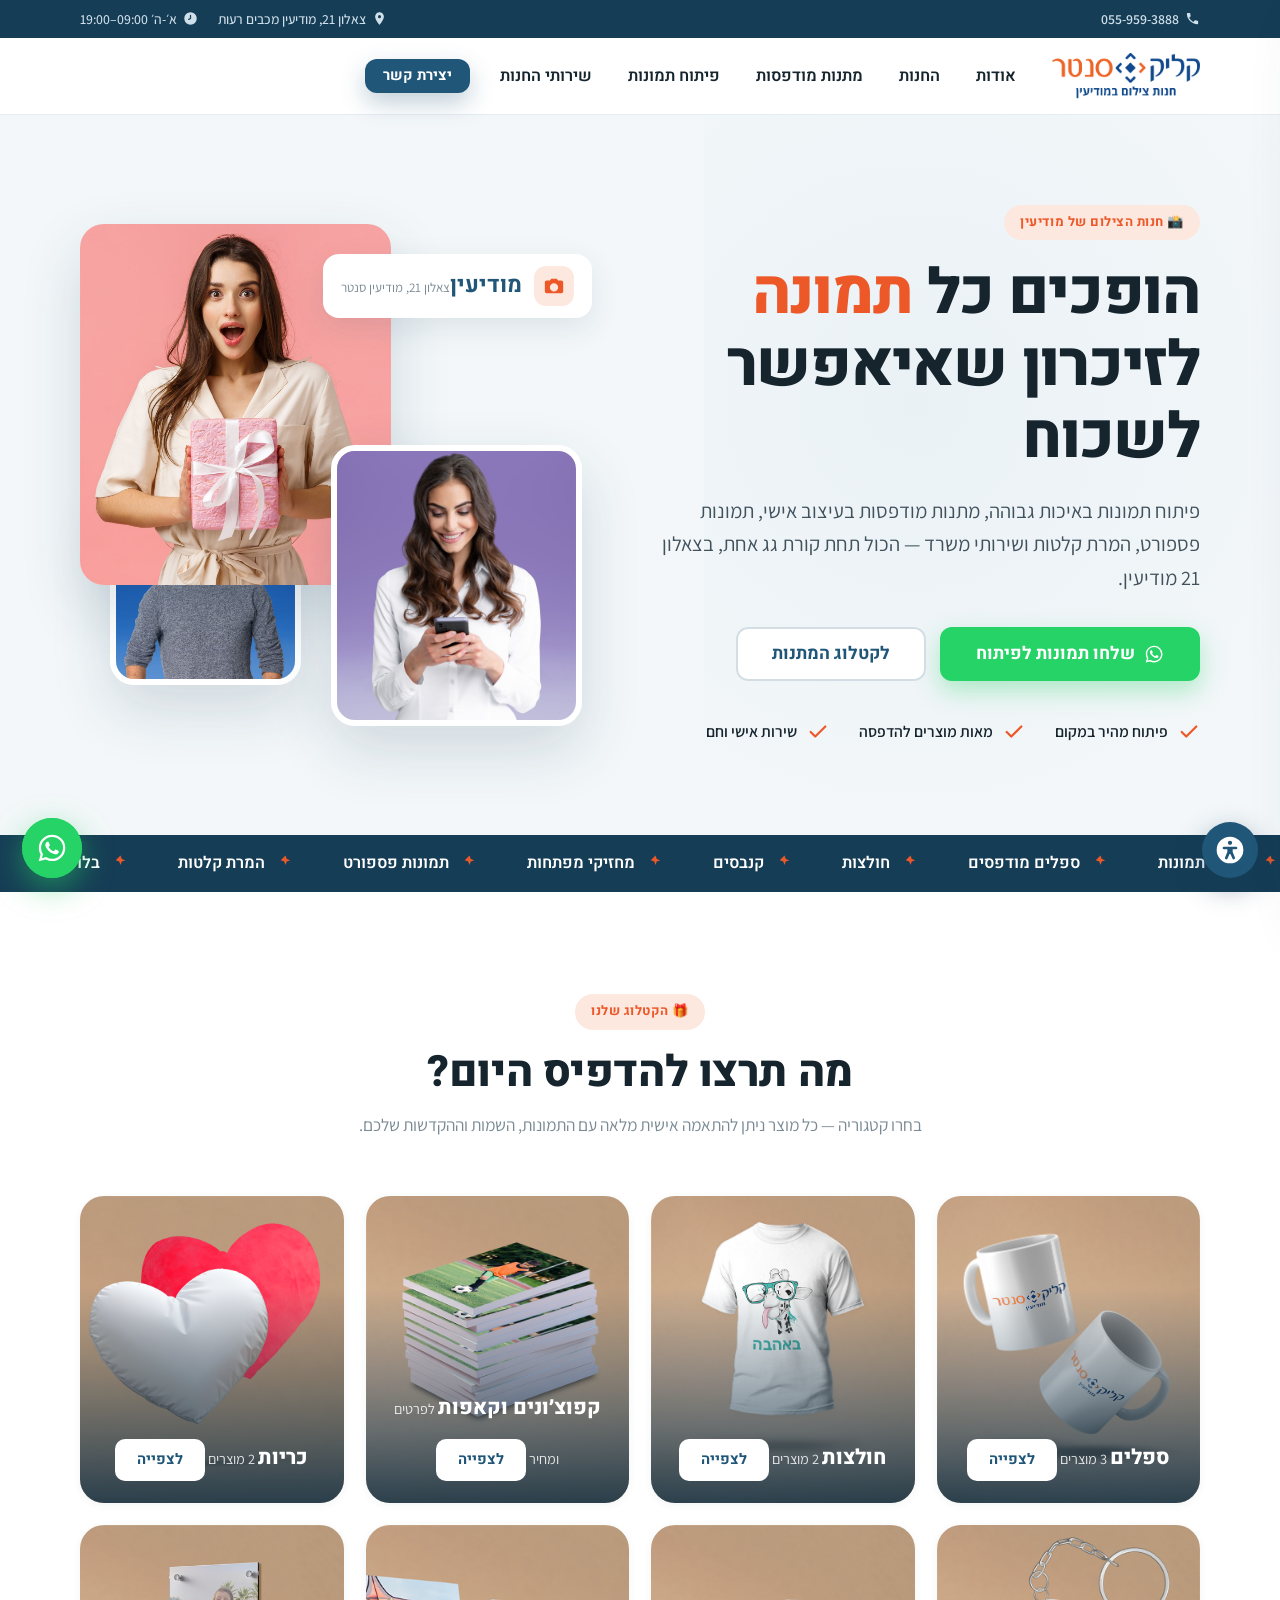
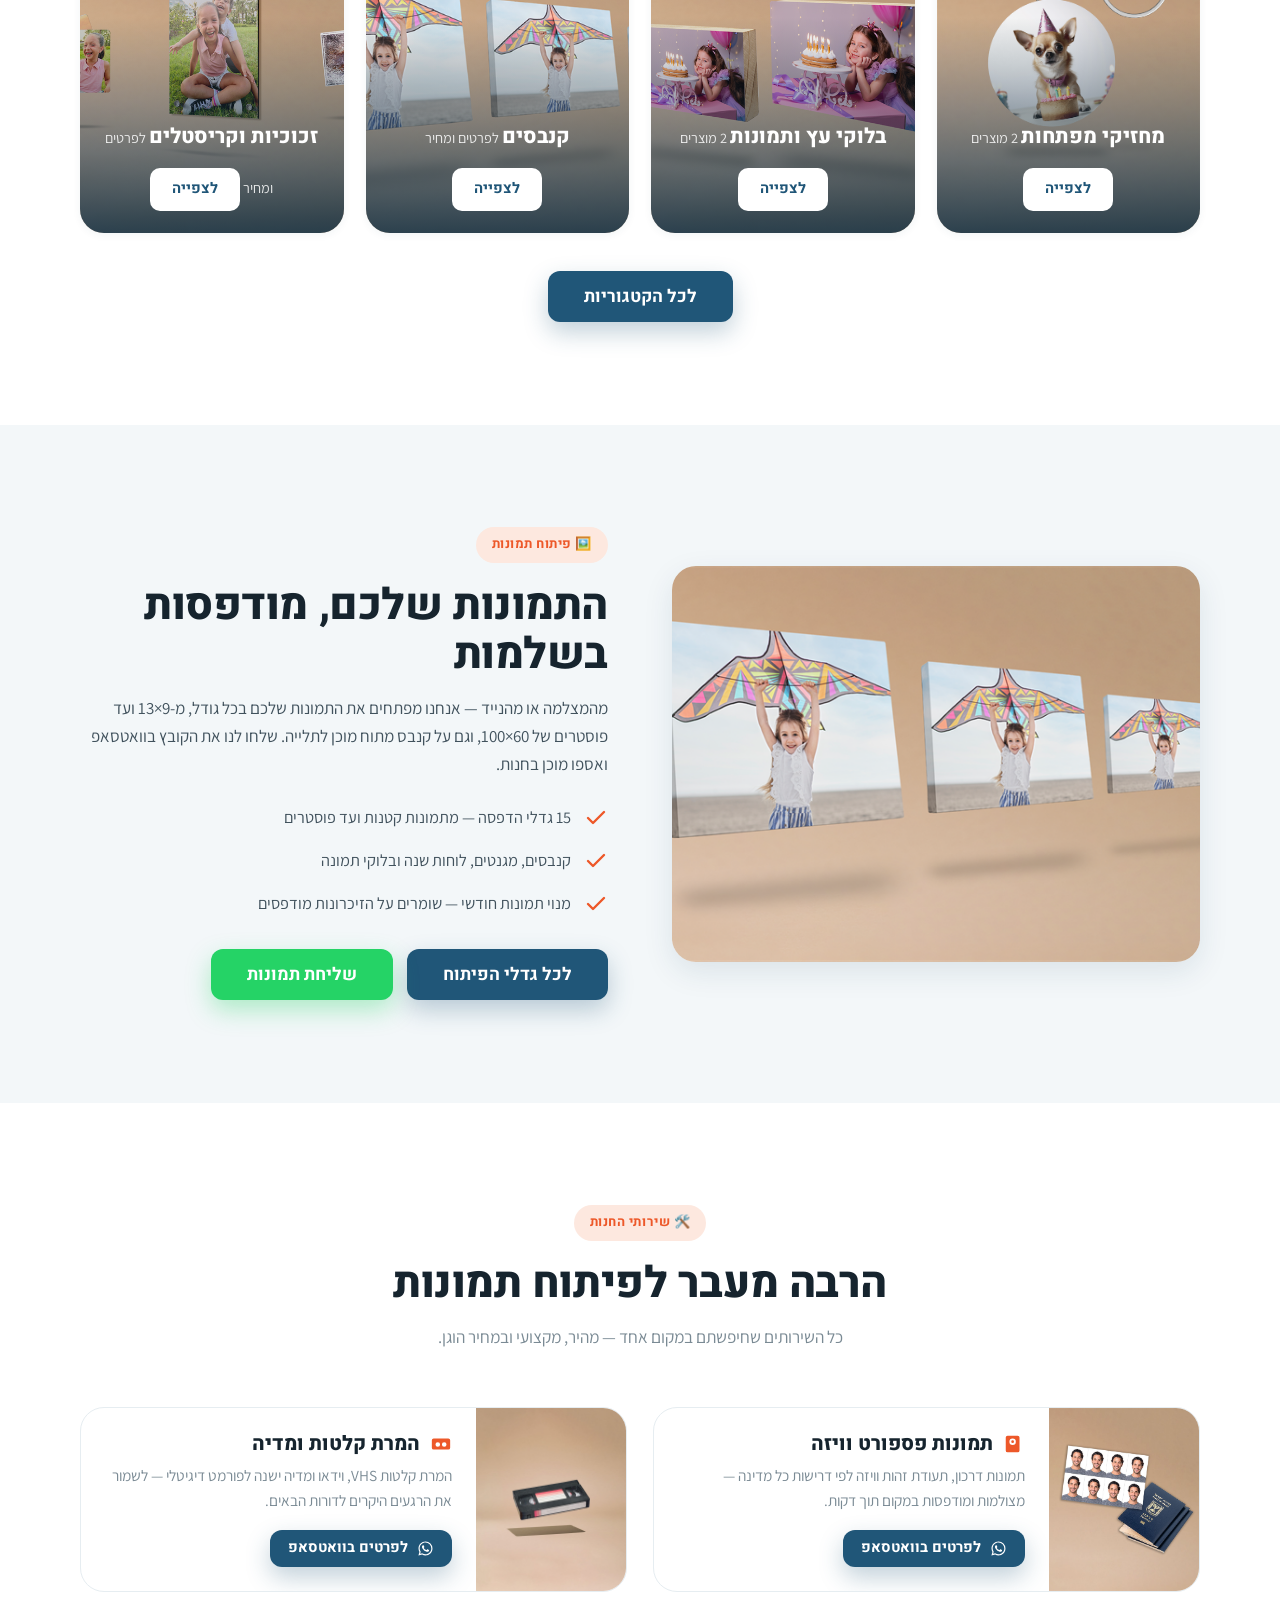
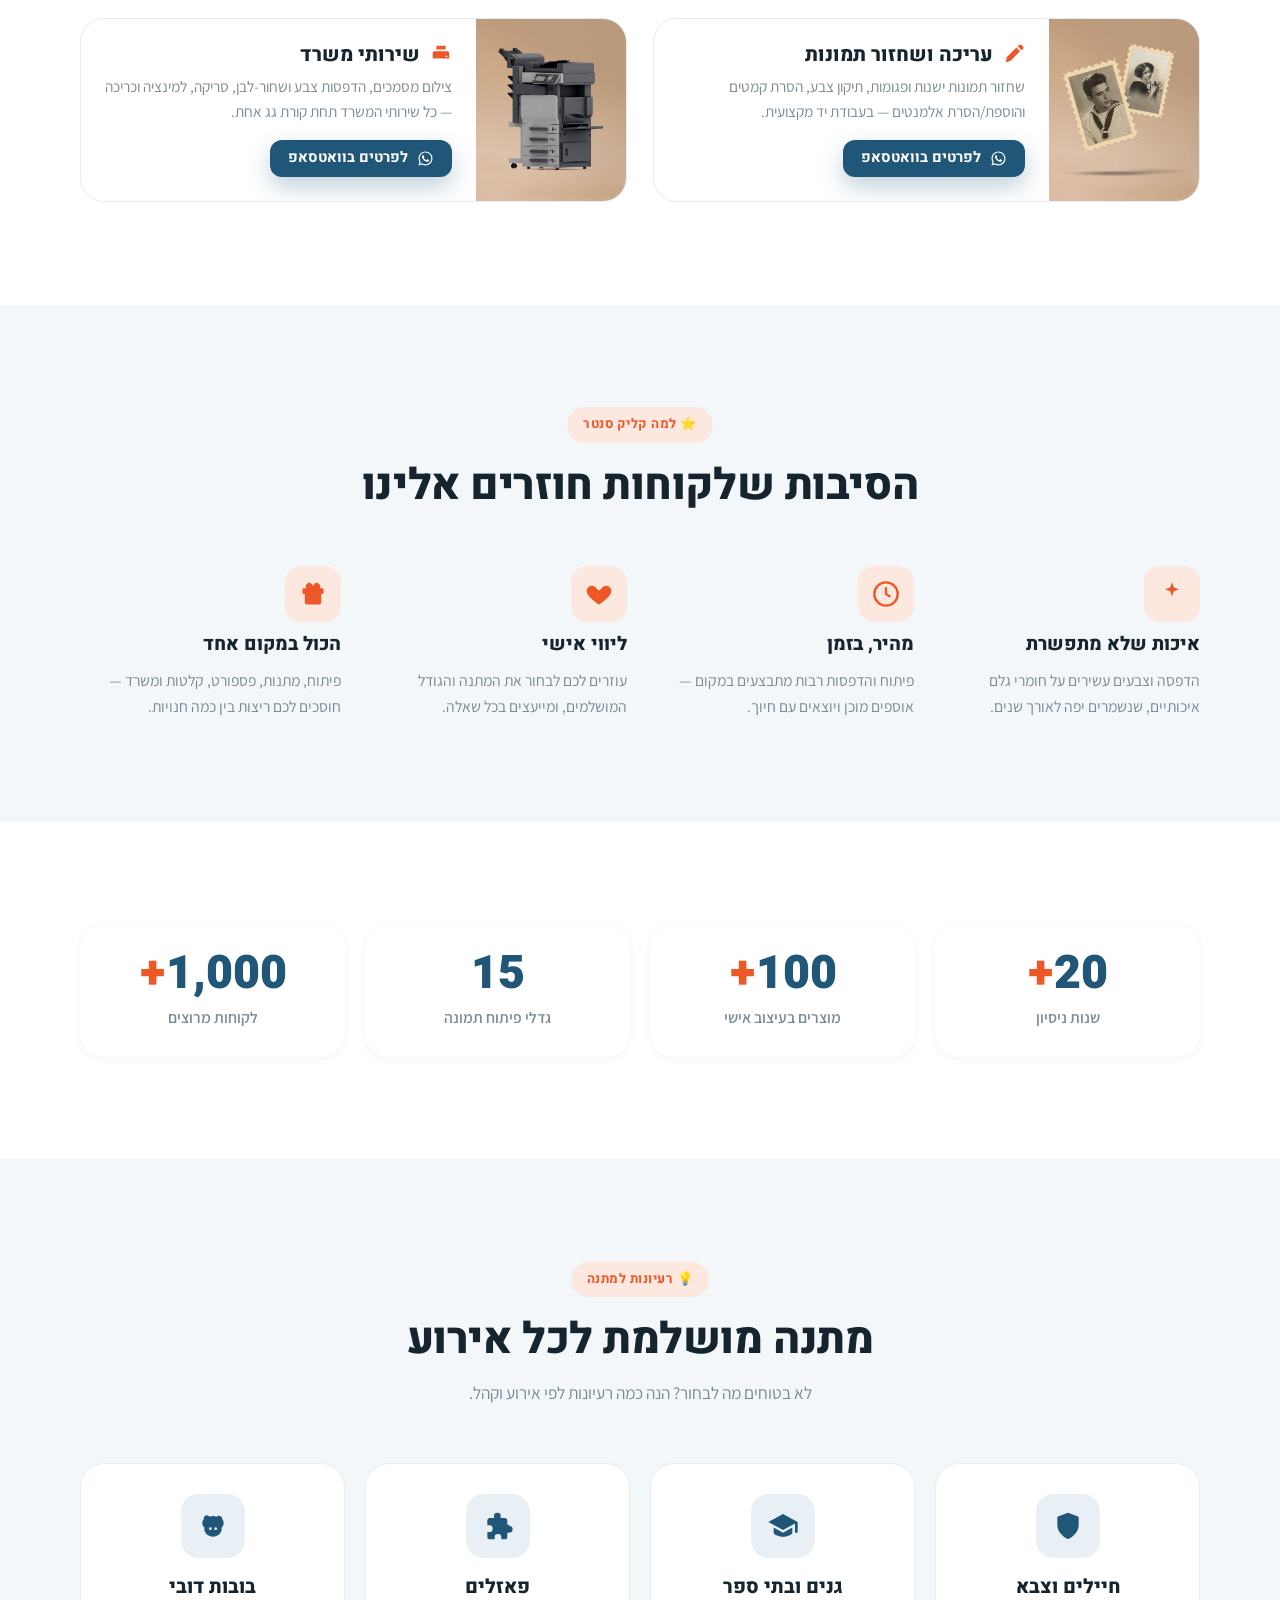
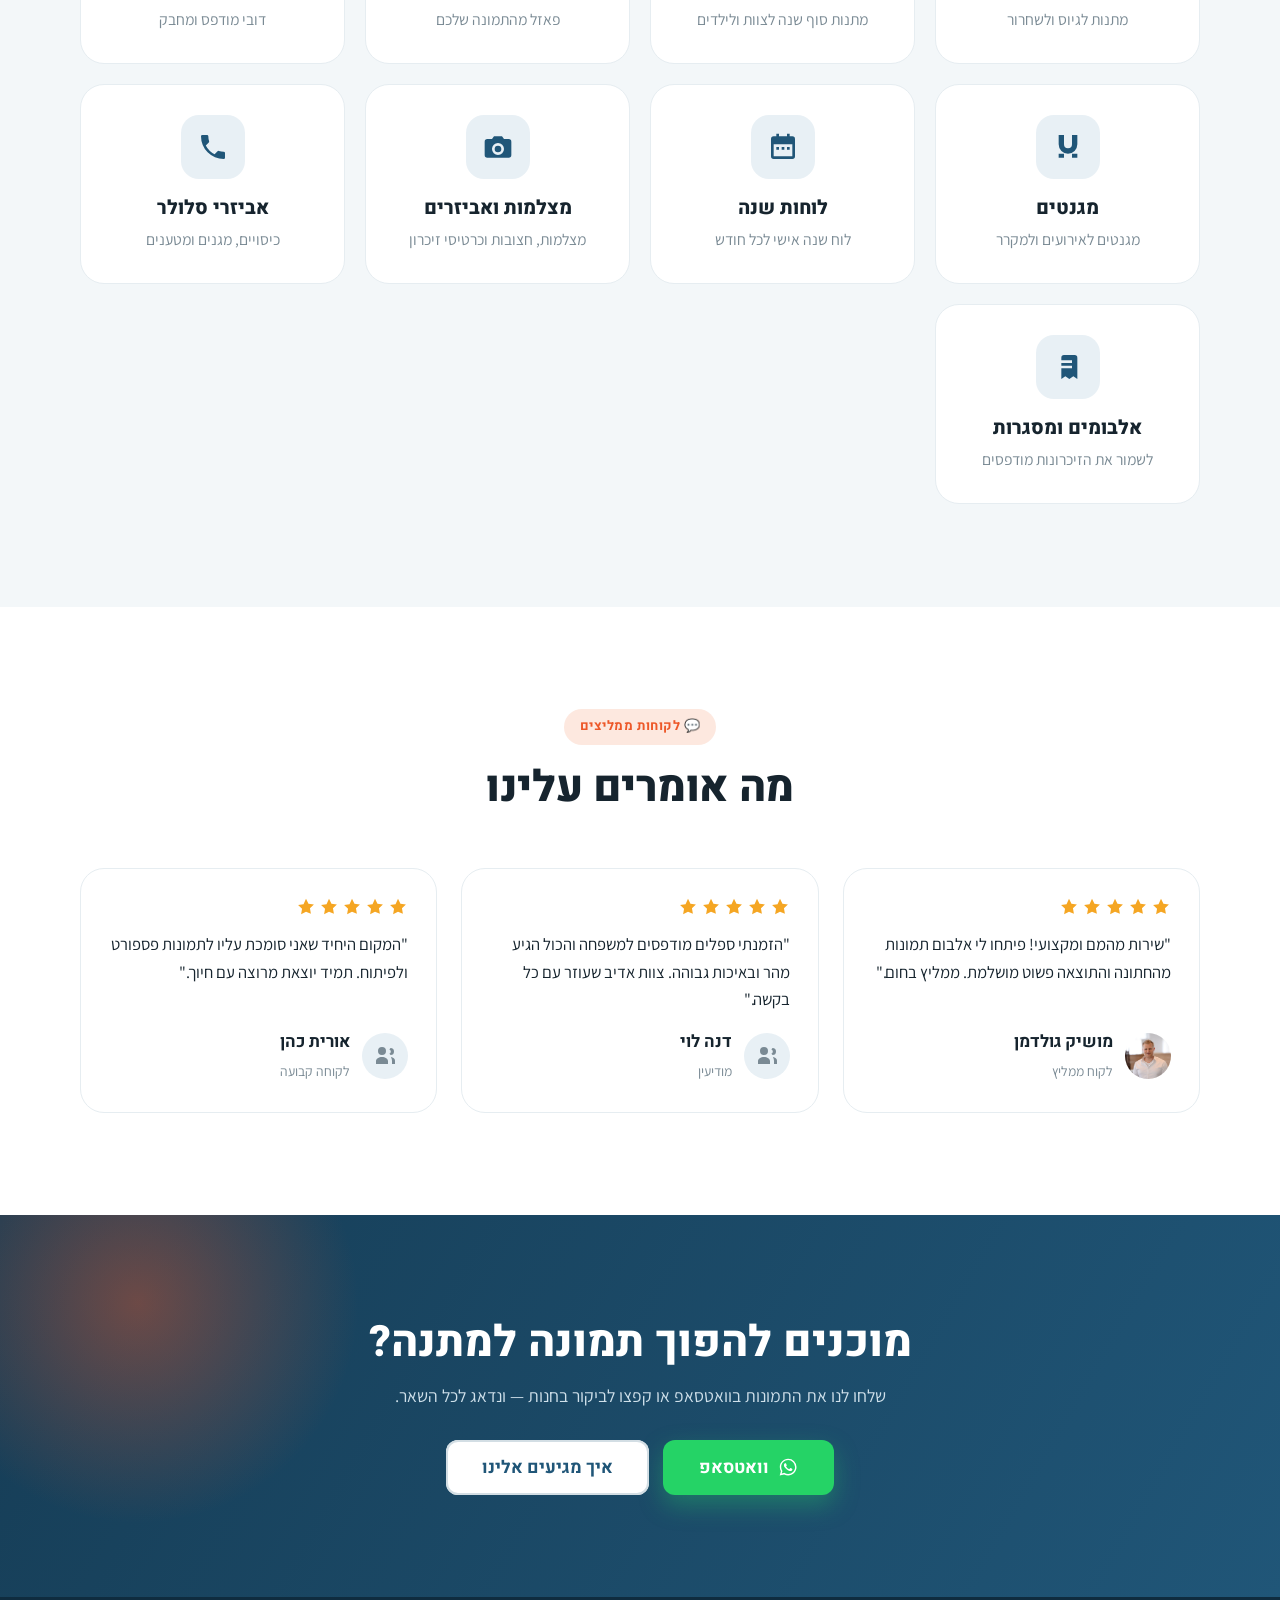
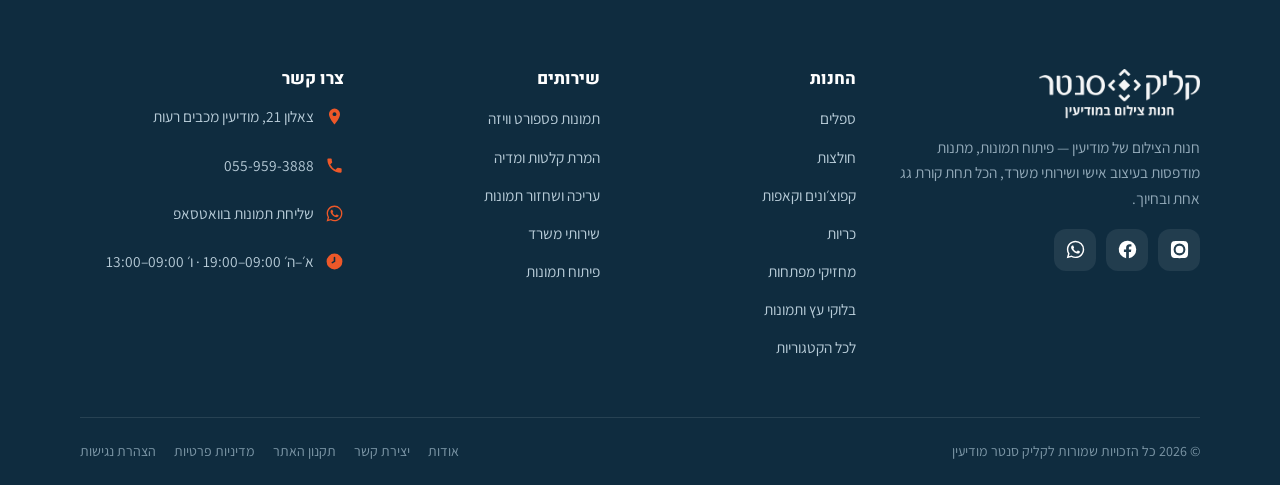
==== index.html @ 5dc6e221 "Initial backup: Klik Center Modiin website (static rebuild) RTL Hebrew static site — home, shop, dyn" ====
<!DOCTYPE html>
<html lang="he" dir="rtl">
<head>
  <meta charset="UTF-8">
  <meta name="viewport" content="width=device-width, initial-scale=1">
  <title>קליק סנטר מודיעין | חנות צילום, פיתוח תמונות ומתנות בעיצוב אישי</title>
  <meta name="description" content="קליק סנטר מודיעין — חנות צילום בצאלון 21, מודיעין. פיתוח תמונות, קנבסים, תמונות פספורט, הדפסה על ספלים, חולצות, כריות ובלוקי עץ בעיצוב אישי, המרת קלטות ושירותי משרד.">
  <link rel="canonical" href="https://www.klikcenter.co.il/">
  <meta property="og:type" content="website">
  <meta property="og:title" content="קליק סנטר מודיעין | חנות צילום ומתנות בעיצוב אישי">
  <meta property="og:description" content="פיתוח תמונות, מתנות מודפסות, תמונות פספורט, המרת קלטות ושירותי משרד — הכל במקום אחד במודיעין.">
  <meta property="og:image" content="img/hero-gifts.jpg">
  <meta property="og:locale" content="he_IL">
  <meta name="theme-color" content="#205678">

  <link rel="icon" type="image/svg+xml" href="img/favicon.svg">
  <link rel="preconnect" href="https://fonts.googleapis.com">
  <link rel="preconnect" href="https://fonts.gstatic.com" crossorigin>
  <link href="https://fonts.googleapis.com/css2?family=Assistant:wght@300;400;500;600;700;800&family=Heebo:wght@400;600;700;800;900&display=swap" rel="stylesheet">
  <link rel="stylesheet" href="css/style.css">

  <script type="application/ld+json">
  {
    "@context": "https://schema.org",
    "@type": "Store",
    "name": "קליק סנטר מודיעין",
    "image": "https://www.klikcenter.co.il/img/logo-Klikcenter.png",
    "description": "חנות צילום, פיתוח תמונות ומתנות בעיצוב אישי במודיעין.",
    "telephone": "+972-55-959-3888",
    "url": "https://www.klikcenter.co.il/",
    "address": { "@type": "PostalAddress", "streetAddress": "צאלון 21", "addressLocality": "מודיעין מכבים רעות", "addressCountry": "IL" },
    "openingHoursSpecification": [
      { "@type": "OpeningHoursSpecification", "dayOfWeek": ["Sunday","Monday","Tuesday","Wednesday","Thursday"], "opens": "09:00", "closes": "19:00" },
      { "@type": "OpeningHoursSpecification", "dayOfWeek": "Friday", "opens": "09:00", "closes": "13:00" }
    ]
  }
  </script>
</head>
<body>
  <a href="#main" class="btn btn--brand skip-link">דילוג לתוכן</a>

  <header class="site-header" data-header></header>

  <main id="main">
    <!-- ============ HERO ============ -->
    <section class="hero">
      <div class="container">
        <div class="hero__inner">
          <div class="hero__content reveal">
            <span class="eyebrow">📸 חנות הצילום של מודיעין</span>
            <h1 class="hero__title">הופכים כל <span class="hl">תמונה</span> לזיכרון שאי&shy;אפשר לשכוח</h1>
            <p class="hero__lead">פיתוח תמונות באיכות גבוהה, מתנות מודפסות בעיצוב אישי, תמונות פספורט, המרת קלטות ושירותי משרד — הכול תחת קורת גג אחת, בצאלון 21 מודיעין.</p>
            <div class="hero__cta">
              <a class="btn btn--wa btn--lg" data-wa="היי קליק סנטר! אשמח לפתח תמונות 🙂" href="#">
                <svg viewBox="0 0 24 24" fill="currentColor" aria-hidden="true"><path d="M19.05 4.91A9.82 9.82 0 0 0 12.04 2C6.58 2 2.13 6.45 2.13 11.91c0 1.75.46 3.45 1.32 4.95L2 22l5.25-1.38a9.9 9.9 0 0 0 4.79 1.22h.01c5.46 0 9.9-4.45 9.9-9.91a9.86 9.86 0 0 0-2.9-7.02zM12.05 20.15h-.01a8.2 8.2 0 0 1-4.19-1.15l-.3-.18-3.12.82.83-3.04-.2-.31a8.2 8.2 0 0 1-1.26-4.38c0-4.54 3.7-8.23 8.24-8.23a8.2 8.2 0 0 1 8.23 8.24c0 4.54-3.7 8.23-8.23 8.23zm4.52-6.16c-.25-.12-1.47-.72-1.69-.81-.23-.08-.39-.12-.56.12-.16.25-.64.81-.79.98-.14.16-.29.18-.54.06-.25-.12-1.05-.39-1.99-1.23-.74-.66-1.23-1.47-1.38-1.72-.14-.25-.01-.38.11-.5.11-.11.25-.29.37-.43.13-.15.17-.25.25-.41.08-.17.04-.31-.02-.43-.06-.12-.56-1.34-.76-1.84-.2-.48-.41-.42-.56-.43h-.48c-.17 0-.43.06-.66.31-.22.25-.86.85-.86 2.07s.89 2.4 1.01 2.56c.12.17 1.75 2.67 4.23 3.74.59.26 1.05.41 1.41.52.59.19 1.13.16 1.56.1.48-.07 1.47-.6 1.67-1.18.21-.58.21-1.07.14-1.18-.06-.1-.22-.16-.47-.28z"/></svg>
                שלחו תמונות לפיתוח
              </a>
              <a class="btn btn--ghost btn--lg" href="shop.html">לקטלוג המתנות</a>
            </div>
            <div class="hero__trust">
              <span class="hero__trust-item"><svg viewBox="0 0 24 24" fill="none" aria-hidden="true"><path d="M20 6L9 17l-5-5" stroke="currentColor" stroke-width="2.4" stroke-linecap="round" stroke-linejoin="round"/></svg> פיתוח מהיר במקום</span>
              <span class="hero__trust-item"><svg viewBox="0 0 24 24" fill="none" aria-hidden="true"><path d="M20 6L9 17l-5-5" stroke="currentColor" stroke-width="2.4" stroke-linecap="round" stroke-linejoin="round"/></svg> מאות מוצרים להדפסה</span>
              <span class="hero__trust-item"><svg viewBox="0 0 24 24" fill="none" aria-hidden="true"><path d="M20 6L9 17l-5-5" stroke="currentColor" stroke-width="2.4" stroke-linecap="round" stroke-linejoin="round"/></svg> שירות אישי וחם</span>
            </div>
          </div>

          <div class="hero__media reveal" data-delay="2">
            <img class="m1" src="img/hero-gifts.jpg" alt="מתנות מודפסות בעיצוב אישי" width="600" height="750">
            <img class="m2" src="img/hero-sending.jpg" alt="שליחת תמונות לפיתוח" width="500" height="560">
            <img class="m3" src="img/hero-passport.jpg" alt="תמונות פספורט" width="400" height="400">
            <div class="hero__badge">
              <span class="ic"><svg viewBox="0 0 24 24" fill="currentColor" aria-hidden="true"><path d="M9 4l-1.5 2H4a2 2 0 0 0-2 2v10a2 2 0 0 0 2 2h16a2 2 0 0 0 2-2V8a2 2 0 0 0-2-2h-3.5L15 4zm3 5a4.5 4.5 0 1 1 0 9 4.5 4.5 0 0 1 0-9z"/></svg></span>
              <div><b>מודיעין</b><span>צאלון 21, מודיעין סנטר</span></div>
            </div>
          </div>
        </div>
      </div>
    </section>

    <!-- ============ STRIP ============ -->
    <div class="strip" aria-hidden="true">
      <div class="strip__track" id="strip"></div>
    </div>

    <!-- ============ CATEGORIES ============ -->
    <section class="section">
      <div class="container">
        <div class="section-head center">
          <span class="eyebrow">🎁 הקטלוג שלנו</span>
          <h2 class="section-title">מה תרצו להדפיס היום?</h2>
          <p class="section-lead">בחרו קטגוריה — כל מוצר ניתן להתאמה אישית מלאה עם התמונות, השמות וההקדשות שלכם.</p>
        </div>
        <div class="cat-grid" id="homeCats"></div>
        <div class="center" style="margin-top:38px">
          <a class="btn btn--brand btn--lg" href="shop.html">לכל הקטגוריות</a>
        </div>
      </div>
    </section>

    <!-- ============ PHOTO DEVELOPMENT SPLIT ============ -->
    <section class="section section--soft">
      <div class="container">
        <div class="split">
          <div class="split__media reveal">
            <img src="img/cat-canvas.png" alt="הדפסת תמונות על קנבס" loading="lazy">
          </div>
          <div class="reveal" data-delay="1">
            <span class="eyebrow">🖼️ פיתוח תמונות</span>
            <h2 class="section-title">התמונות שלכם, מודפסות בשלמות</h2>
            <p style="margin-top:14px">מהמצלמה או מהנייד — אנחנו מפתחים את התמונות שלכם בכל גודל, מ-9×13 ועד פוסטרים של 60×100, וגם על קנבס מתוח מוכן לתלייה. שלחו לנו את הקובץ בוואטסאפ ואספו מוכן בחנות.</p>
            <ul class="split__list">
              <li><svg viewBox="0 0 24 24" fill="none" aria-hidden="true"><path d="M20 6L9 17l-5-5" stroke="currentColor" stroke-width="2.4" stroke-linecap="round" stroke-linejoin="round"/></svg><span>15 גדלי הדפסה — מתמונות קטנות ועד פוסטרים</span></li>
              <li><svg viewBox="0 0 24 24" fill="none" aria-hidden="true"><path d="M20 6L9 17l-5-5" stroke="currentColor" stroke-width="2.4" stroke-linecap="round" stroke-linejoin="round"/></svg><span>קנבסים, מגנטים, לוחות שנה ובלוקי תמונה</span></li>
              <li><svg viewBox="0 0 24 24" fill="none" aria-hidden="true"><path d="M20 6L9 17l-5-5" stroke="currentColor" stroke-width="2.4" stroke-linecap="round" stroke-linejoin="round"/></svg><span>מנוי תמונות חודשי — שומרים על הזיכרונות מודפסים</span></li>
            </ul>
            <div class="hero__cta">
              <a class="btn btn--brand btn--lg" href="photo-development.html">לכל גדלי הפיתוח</a>
              <a class="btn btn--wa btn--lg" data-wa="היי! אשמח לפתח תמונות, אילו גדלים יש?" href="#">שליחת תמונות</a>
            </div>
          </div>
        </div>
      </div>
    </section>

    <!-- ============ SERVICES ============ -->
    <section class="section">
      <div class="container">
        <div class="section-head center">
          <span class="eyebrow">🛠️ שירותי החנות</span>
          <h2 class="section-title">הרבה מעבר לפיתוח תמונות</h2>
          <p class="section-lead">כל השירותים שחיפשתם במקום אחד — מהיר, מקצועי ובמחיר הוגן.</p>
        </div>
        <div class="svc-grid" id="homeServices"></div>
      </div>
    </section>

    <!-- ============ WHY US ============ -->
    <section class="section section--soft">
      <div class="container">
        <div class="section-head center">
          <span class="eyebrow">⭐ למה קליק סנטר</span>
          <h2 class="section-title">הסיבות שלקוחות חוזרים אלינו</h2>
        </div>
        <div class="feature-grid">
          <div class="feature reveal" data-delay="1">
            <div class="feature__ic"><svg viewBox="0 0 24 24" fill="currentColor" aria-hidden="true"><path d="M12 2l1.6 4.4L18 8l-4.4 1.6L12 14l-1.6-4.4L6 8l4.4-1.6z"/></svg></div>
            <h3>איכות שלא מתפשרת</h3>
            <p>הדפסה וצבעים עשירים על חומרי גלם איכותיים, שנשמרים יפה לאורך שנים.</p>
          </div>
          <div class="feature reveal" data-delay="2">
            <div class="feature__ic"><svg viewBox="0 0 24 24" fill="none" aria-hidden="true"><path d="M12 2a10 10 0 1 0 0 20 10 10 0 0 0 0-20z" stroke="currentColor" stroke-width="2"/><path d="M12 7v5l3 2" stroke="currentColor" stroke-width="2" stroke-linecap="round"/></svg></div>
            <h3>מהיר, בזמן</h3>
            <p>פיתוח והדפסות רבות מתבצעים במקום — אוספים מוכן ויוצאים עם חיוך.</p>
          </div>
          <div class="feature reveal" data-delay="3">
            <div class="feature__ic"><svg viewBox="0 0 24 24" fill="currentColor" aria-hidden="true"><path d="M12 21s-7.5-4.6-10-9.3C.7 9.3 1.6 6 4.6 5.1c2-.6 3.9.3 4.9 1.8L12 9.3l2.5-2.4c1-1.5 2.9-2.4 4.9-1.8 3 .9 3.9 4.2 2.6 6.6C19.5 16.4 12 21 12 21z"/></svg></div>
            <h3>ליווי אישי</h3>
            <p>עוזרים לכם לבחור את המתנה והגודל המושלמים, ומייעצים בכל שאלה.</p>
          </div>
          <div class="feature reveal" data-delay="4">
            <div class="feature__ic"><svg viewBox="0 0 24 24" fill="currentColor" aria-hidden="true"><path d="M20 7h-2.18A3 3 0 0 0 13 3.5L12 5l-1-1.5A3 3 0 0 0 6.18 7H4a1 1 0 0 0-1 1v3a1 1 0 0 0 1 1h1v7a2 2 0 0 0 2 2h10a2 2 0 0 0 2-2v-7h1a1 1 0 0 0 1-1V8a1 1 0 0 0-1-1z"/></svg></div>
            <h3>הכול במקום אחד</h3>
            <p>פיתוח, מתנות, פספורט, קלטות ומשרד — חוסכים לכם ריצות בין כמה חנויות.</p>
          </div>
        </div>
      </div>
    </section>

    <!-- ============ STATS ============ -->
    <section class="section">
      <div class="container">
        <!-- מספרים לדוגמה — ניתן לעדכן בקלות -->
        <div class="stats">
          <div class="stat reveal" data-delay="1"><div class="stat__num">20<span class="text-accent">+</span></div><div class="stat__label">שנות ניסיון</div></div>
          <div class="stat reveal" data-delay="2"><div class="stat__num">100<span class="text-accent">+</span></div><div class="stat__label">מוצרים בעיצוב אישי</div></div>
          <div class="stat reveal" data-delay="3"><div class="stat__num">15</div><div class="stat__label">גדלי פיתוח תמונה</div></div>
          <div class="stat reveal" data-delay="4"><div class="stat__num">1,000<span class="text-accent">+</span></div><div class="stat__label">לקוחות מרוצים</div></div>
        </div>
      </div>
    </section>

    <!-- ============ OCCASIONS ============ -->
    <section class="section section--soft">
      <div class="container">
        <div class="section-head center">
          <span class="eyebrow">💡 רעיונות למתנה</span>
          <h2 class="section-title">מתנה מושלמת לכל אירוע</h2>
          <p class="section-lead">לא בטוחים מה לבחור? הנה כמה רעיונות לפי אירוע וקהל.</p>
        </div>
        <div class="tile-grid" id="homeMore"></div>
      </div>
    </section>

    <!-- ============ TESTIMONIALS ============ -->
    <section class="section">
      <div class="container">
        <div class="section-head center">
          <span class="eyebrow">💬 לקוחות ממליצים</span>
          <h2 class="section-title">מה אומרים עלינו</h2>
        </div>
        <div class="testi-grid" id="homeTesti"></div>
      </div>
    </section>

    <!-- ============ CTA BAND ============ -->
    <section class="section cta-band">
      <div class="container">
        <h2>מוכנים להפוך תמונה למתנה?</h2>
        <p>שלחו לנו את התמונות בוואטסאפ או קפצו לביקור בחנות — ונדאג לכל השאר.</p>
        <div class="cta-band__btns">
          <a class="btn btn--wa btn--lg" data-wa="היי קליק סנטר! אשמח לקבל פרטים 🙂" href="#">
            <svg viewBox="0 0 24 24" fill="currentColor" aria-hidden="true"><path d="M19.05 4.91A9.82 9.82 0 0 0 12.04 2C6.58 2 2.13 6.45 2.13 11.91c0 1.75.46 3.45 1.32 4.95L2 22l5.25-1.38a9.9 9.9 0 0 0 4.79 1.22h.01c5.46 0 9.9-4.45 9.9-9.91a9.86 9.86 0 0 0-2.9-7.02zM12.05 20.15h-.01a8.2 8.2 0 0 1-4.19-1.15l-.3-.18-3.12.82.83-3.04-.2-.31a8.2 8.2 0 0 1-1.26-4.38c0-4.54 3.7-8.23 8.24-8.23a8.2 8.2 0 0 1 8.23 8.24c0 4.54-3.7 8.23-8.23 8.23zm4.52-6.16c-.25-.12-1.47-.72-1.69-.81-.23-.08-.39-.12-.56.12-.16.25-.64.81-.79.98-.14.16-.29.18-.54.06-.25-.12-1.05-.39-1.99-1.23-.74-.66-1.23-1.47-1.38-1.72-.14-.25-.01-.38.11-.5.11-.11.25-.29.37-.43.13-.15.17-.25.25-.41.08-.17.04-.31-.02-.43-.06-.12-.56-1.34-.76-1.84-.2-.48-.41-.42-.56-.43h-.48c-.17 0-.43.06-.66.31-.22.25-.86.85-.86 2.07s.89 2.4 1.01 2.56c.12.17 1.75 2.67 4.23 3.74.59.26 1.05.41 1.41.52.59.19 1.13.16 1.56.1.48-.07 1.47-.6 1.67-1.18.21-.58.21-1.07.14-1.18-.06-.1-.22-.16-.47-.28z"/></svg>
            וואטסאפ
          </a>
          <a class="btn btn--ghost btn--lg" href="about.html">איך מגיעים אלינו</a>
        </div>
      </div>
    </section>
  </main>

  <footer class="site-footer" data-footer></footer>

  <script src="js/site.js"></script>
  <script src="js/components.js"></script>
  <script src="js/accessibility.js"></script>
  <script>
    (function () {
      var S = window.SITE;
      // קטגוריות מובחרות (8 ראשונות)
      S.render.categories("#homeCats", S.CATEGORIES.slice(0, 8));
      S.render.more("#homeMore");
      S.render.services("#homeServices");
      S.render.testimonials("#homeTesti");
      // באנר נע — שכפול לפעמיים לתנועה חלקה
      var items = ["פיתוח תמונות","ספלים מודפסים","חולצות","קנבסים","מחזיקי מפתחות","תמונות פספורט","המרת קלטות","בלוקי עץ","כריות","מגנטים"];
      var spark = '<svg viewBox="0 0 24 24" fill="currentColor" aria-hidden="true"><path d="M12 2l1.6 4.4L18 8l-4.4 1.6L12 14l-1.6-4.4L6 8z"/></svg>';
      var one = items.map(function (t) { return '<span class="strip__item">' + spark + t + '</span>'; }).join("");
      document.getElementById("strip").innerHTML = one + one;
      S.initReveal();
    })();
  </script>
</body>
</html>
---- css/style.css ----
/* ==========================================================================
   קליק סנטר מודיעין — Klik Center
   Modern rebuild · RTL · Static site
   Brand: ocean-blue #2b5672 + orange #ed5829
   ========================================================================== */

/* ----- Design tokens ----- */
:root {
  /* Brand */
  --brand:        #205678;   /* logo ocean blue */
  --brand-600:    #1b4a68;
  --brand-700:    #163d56;   /* deep navy (footer/headers) */
  --brand-900:    #0f2c3f;
  --brand-soft:   #e8f0f5;
  --accent:       #ed5829;   /* signature orange */
  --accent-600:   #d8410f;
  --accent-soft:  #fde8df;
  --whatsapp:     #25d366;
  --whatsapp-600: #1da851;

  /* Neutrals */
  --ink:        #16242e;
  --body:       #41525d;
  --muted:      #7a8a94;
  --line:       #e6edf1;
  --line-2:     #d3dee4;
  --bg:         #ffffff;
  --bg-soft:    #f3f7f9;
  --bg-soft-2:  #eaf1f5;
  --white:      #ffffff;

  /* Type */
  --font-body: "Assistant", "Heebo", system-ui, -apple-system, "Segoe UI", Arial, sans-serif;
  --font-head: "Heebo", "Assistant", system-ui, sans-serif;

  /* Radius & shadow */
  --r-sm: 10px;
  --r:    16px;
  --r-lg: 24px;
  --r-xl: 32px;
  --r-pill: 999px;
  --shadow-sm: 0 2px 8px rgba(22,60,86,.06);
  --shadow:    0 10px 30px rgba(22,60,86,.10);
  --shadow-lg: 0 24px 60px rgba(22,60,86,.16);
  --shadow-accent: 0 10px 26px rgba(237,88,41,.34);

  /* Layout */
  --container: 1200px;
  --gutter: clamp(16px, 4vw, 40px);
  --header-h: 76px;
  --ease: cubic-bezier(.22,.61,.36,1);
}

/* ----- Reset ----- */
*, *::before, *::after { box-sizing: border-box; }
* { margin: 0; }
html { -webkit-text-size-adjust: 100%; scroll-behavior: smooth; }
body {
  font-family: var(--font-body);
  font-size: 1.0625rem;
  line-height: 1.65;
  color: var(--body);
  background: var(--bg);
  -webkit-font-smoothing: antialiased;
  text-rendering: optimizeLegibility;
  overflow-x: clip;
}
img, svg, video { display: block; max-width: 100%; height: auto; }
a { color: inherit; text-decoration: none; }
button { font-family: inherit; cursor: pointer; border: none; background: none; }
input, textarea, select { font-family: inherit; font-size: inherit; }
ul { list-style: none; padding: 0; }
:focus-visible { outline: 3px solid var(--accent); outline-offset: 3px; border-radius: 4px; }

h1, h2, h3, h4 { font-family: var(--font-head); color: var(--ink); line-height: 1.15; font-weight: 800; }

html { overflow-x: clip; }

/* Skip to content (accessible, no horizontal overflow) */
.skip-link {
  position: fixed; top: -120px; inset-inline-start: 16px; z-index: 999;
  transition: top .2s ease;
}
.skip-link:focus { top: 12px; }

/* ----- Helpers ----- */
.container { width: 100%; max-width: var(--container); margin-inline: auto; padding-inline: var(--gutter); }
.section { padding-block: clamp(56px, 8vw, 104px); }
.section--soft { background: var(--bg-soft); }
.center { text-align: center; }
.eyebrow {
  display: inline-flex; align-items: center; gap: 8px;
  font-family: var(--font-head); font-weight: 700; font-size: .82rem;
  letter-spacing: .04em; color: var(--accent);
  background: var(--accent-soft); padding: 7px 16px; border-radius: var(--r-pill);
  margin-bottom: 18px;
}
.eyebrow--light { color: #ffd9c9; background: rgba(255,255,255,.12); }
.section-title { font-size: clamp(1.7rem, 3.6vw, 2.7rem); letter-spacing: -.01em; }
.section-lead { max-width: 620px; margin: 14px auto 0; color: var(--muted); font-size: 1.08rem; }
.section-head { margin-bottom: clamp(34px, 5vw, 56px); }
.text-accent { color: var(--accent); }
.text-brand { color: var(--brand); }

/* ----- Buttons ----- */
.btn {
  display: inline-flex; align-items: center; justify-content: center; gap: 9px;
  font-family: var(--font-head); font-weight: 700; font-size: 1.02rem;
  padding: 14px 28px; border-radius: 12px;
  transition: transform .25s var(--ease), box-shadow .25s var(--ease), background .2s;
  white-space: nowrap; line-height: 1;
}
.btn svg { width: 1.15em; height: 1.15em; }
.btn--primary { background: var(--accent); color: #fff; box-shadow: var(--shadow-accent); }
.btn--primary:hover { background: var(--accent-600); transform: translateY(-2px); box-shadow: 0 14px 30px rgba(237,88,41,.42); }
.btn--brand { background: var(--brand); color: #fff; box-shadow: 0 10px 24px rgba(32,86,120,.28); }
.btn--brand:hover { background: var(--brand-600); transform: translateY(-2px); }
.btn--ghost { background: #fff; color: var(--brand); box-shadow: inset 0 0 0 2px var(--line-2); }
.btn--ghost:hover { box-shadow: inset 0 0 0 2px var(--brand); transform: translateY(-2px); }
.btn--wa { background: var(--whatsapp); color: #fff; box-shadow: 0 10px 24px rgba(37,211,102,.34); }
.btn--wa:hover { background: var(--whatsapp-600); transform: translateY(-2px); }
.btn--lg { padding: 17px 36px; font-size: 1.1rem; }
.btn--sm { padding: 10px 18px; font-size: .92rem; }
.btn--block { display: flex; width: 100%; }

/* ==========================================================================
   Header
   ========================================================================== */
.site-header {
  position: sticky; top: 0; z-index: 100;
  background: #fff;
  border-bottom: 1px solid var(--line);
  transition: box-shadow .3s;
}
.site-header.is-scrolled { box-shadow: var(--shadow); }
.topbar {
  background: var(--brand-700); color: #cfe0ea;
  font-size: .86rem; font-weight: 500;
}
.topbar .container { display: flex; align-items: center; justify-content: space-between; min-height: 38px; gap: 16px; }
.topbar a { color: #cfe0ea; transition: color .2s; display: inline-flex; align-items: center; gap: 6px; }
.topbar a:hover { color: #fff; }
.topbar svg { width: 15px; height: 15px; }
.topbar__set { display: flex; align-items: center; gap: 20px; }
.topbar__set--left { color: #fff; font-weight: 600; }
.header-bar { display: flex; align-items: center; gap: 20px; min-height: var(--header-h); }
.brand { display: flex; align-items: center; flex-shrink: 0; }
.brand img { height: 46px; width: auto; }
.nav { display: flex; align-items: center; gap: 4px; }
.nav__link {
  font-family: var(--font-head); font-weight: 600; font-size: 1.02rem;
  color: var(--ink); padding: 10px 16px; border-radius: var(--r-pill);
  position: relative; transition: color .2s, background .2s;
}
.nav__link:hover { color: var(--brand); background: var(--bg-soft); }
.nav__link.is-active { color: var(--accent); }
.nav__link.is-active::after {
  content: ""; position: absolute; bottom: 2px; inset-inline: 16px; height: 3px;
  background: var(--accent); border-radius: 3px;
}
.header-cta { display: flex; align-items: center; gap: 12px; flex-shrink: 0; }
.nav__cta { margin-inline-start: 10px; }
.nav-toggle {
  display: none; width: 44px; height: 44px; flex-shrink: 0;
  background: none; align-items: center; justify-content: center;
}
.nav-toggle svg { width: 28px; height: 28px; color: var(--brand); }

/* Mobile drawer */
.drawer-backdrop {
  position: fixed; inset: 0; background: rgba(15,44,63,.5); z-index: 199;
  opacity: 0; visibility: hidden; transition: opacity .3s, visibility .3s;
  backdrop-filter: blur(2px);
}
.drawer-backdrop.is-open { opacity: 1; visibility: visible; }
.drawer {
  position: fixed; top: 0; right: 0; height: 100%; width: min(86vw, 340px);
  background: #fff; z-index: 200; box-shadow: var(--shadow-lg);
  transform: translateX(110%); transition: transform .35s var(--ease);
  display: flex; flex-direction: column; padding: 22px;
  will-change: transform;
}
.drawer.is-open { transform: translateX(0); }
.drawer__head { display: flex; align-items: center; justify-content: space-between; margin-bottom: 18px; }
.drawer__head img { height: 40px; }
.drawer__close { width: 42px; height: 42px; border-radius: 10px; background: var(--bg-soft); display: grid; place-items: center; }
.drawer__close svg { width: 24px; height: 24px; color: var(--brand); }
.drawer__nav { display: flex; flex-direction: column; gap: 2px; margin-bottom: auto; }
.drawer__nav a {
  font-family: var(--font-head); font-weight: 600; font-size: 1.12rem; color: var(--ink);
  padding: 14px 14px; border-radius: 12px; transition: background .2s, color .2s;
  display: flex; align-items: center; justify-content: space-between;
}
.drawer__nav a:hover, .drawer__nav a.is-active { background: var(--bg-soft); color: var(--accent); }
.drawer__foot { display: grid; gap: 10px; padding-top: 18px; border-top: 1px solid var(--line); }

/* ==========================================================================
   Hero
   ========================================================================== */
.hero { position: relative; background: var(--bg-soft); overflow: hidden; }
.hero::before {
  content: ""; position: absolute; inset-block: 0; inset-inline-start: -10%;
  width: 55%; background: radial-gradient(circle at 30% 40%, var(--brand-soft), transparent 70%);
  opacity: .8; pointer-events: none;
}
.hero__inner {
  position: relative; display: grid; grid-template-columns: 1.05fr .95fr;
  gap: clamp(30px, 5vw, 64px); align-items: center;
  padding-block: clamp(48px, 7vw, 96px);
}
.hero__title {
  font-size: clamp(2.1rem, 5.4vw, 3.9rem); letter-spacing: -.02em; color: var(--ink);
}
.hero__title .hl { color: var(--accent); position: relative; white-space: nowrap; }
.hero__lead { font-size: clamp(1.06rem, 2vw, 1.28rem); color: var(--body); margin-top: 20px; max-width: 540px; }
.hero__cta { display: flex; flex-wrap: wrap; gap: 14px; margin-top: 32px; }
.hero__trust { display: flex; flex-wrap: wrap; gap: 22px 30px; margin-top: 38px; }
.hero__trust-item { display: flex; align-items: center; gap: 10px; font-weight: 600; color: var(--ink); font-size: .98rem; }
.hero__trust-item svg { width: 22px; height: 22px; color: var(--accent); flex-shrink: 0; }

/* Hero collage */
.hero__media { position: relative; aspect-ratio: 1/1; }
.hero__media img { position: absolute; border-radius: var(--r-lg); object-fit: cover; box-shadow: var(--shadow-lg); }
.hero__media .m1 { width: 62%; height: 72%; inset-block-start: 0; inset-inline-end: 0; z-index: 2; }
.hero__media .m2 { width: 50%; height: 56%; inset-block-end: 0; inset-inline-start: 0; z-index: 3; border: 6px solid #fff; }
.hero__media .m3 { width: 38%; height: 40%; inset-block-end: 8%; inset-inline-end: 6%; z-index: 1; border: 6px solid #fff; }
.hero__badge {
  position: absolute; inset-block-start: 6%; inset-inline-start: -2%; z-index: 4;
  background: #fff; border-radius: var(--r); box-shadow: var(--shadow); padding: 12px 18px;
  display: flex; align-items: center; gap: 12px;
}
.hero__badge b { font-family: var(--font-head); font-size: 1.4rem; color: var(--brand); line-height: 1; }
.hero__badge span { font-size: .82rem; color: var(--muted); }
.hero__badge .ic { width: 40px; height: 40px; border-radius: 12px; background: var(--accent-soft); display: grid; place-items: center; }
.hero__badge .ic svg { width: 22px; height: 22px; color: var(--accent); }

/* ----- Marquee strip ----- */
.strip { background: var(--brand-700); color: #fff; overflow: hidden; }
.strip__track { display: flex; gap: 48px; padding-block: 15px; width: max-content; animation: marquee 32s linear infinite; }
.strip:hover .strip__track { animation-play-state: paused; }
.strip__item { display: inline-flex; align-items: center; gap: 11px; font-family: var(--font-head); font-weight: 600; font-size: 1.02rem; white-space: nowrap; }
.strip__item svg { width: 19px; height: 19px; color: var(--accent); }
@keyframes marquee { from { transform: translateX(0); } to { transform: translateX(-50%); } }

/* ==========================================================================
   Category grid
   ========================================================================== */
.cat-grid { display: grid; grid-template-columns: repeat(4, 1fr); gap: 22px; }
.cat-grid--3 { grid-template-columns: repeat(3, 1fr); }
.cat-card {
  position: relative; display: block; border-radius: var(--r-lg); overflow: hidden;
  background: var(--bg-soft); aspect-ratio: 3/3.5; box-shadow: var(--shadow-sm);
  transition: transform .35s var(--ease), box-shadow .35s var(--ease);
}
.cat-card:hover { transform: translateY(-6px); box-shadow: var(--shadow-lg); }
.cat-card__img { position: absolute; inset: 0; width: 100%; height: 100%; object-fit: cover; transition: transform .6s var(--ease); }
.cat-card:hover .cat-card__img { transform: scale(1.07); }
.cat-card__overlay {
  position: absolute; inset: 0; z-index: 1;
  background: linear-gradient(to top, rgba(15,44,63,.86) 0%, rgba(15,44,63,.34) 42%, rgba(15,44,63,0) 70%);
}
.cat-card__body { position: absolute; inset-inline: 0; inset-block-end: 0; z-index: 2; padding: 22px; color: #fff; text-align: center; }
.cat-card__title { font-family: var(--font-head); font-weight: 800; font-size: 1.3rem; color: #fff; }
.cat-card__count { font-size: .9rem; opacity: .85; margin-top: 3px; }
.cat-card__go {
  display: inline-flex; align-items: center; justify-content: center; margin-top: 14px;
  font-family: var(--font-head); font-weight: 700; font-size: .92rem;
  background: #fff; color: var(--brand); padding: 9px 22px; border-radius: 10px;
  transition: background .25s var(--ease), color .25s var(--ease);
}
.cat-card:hover .cat-card__go { background: var(--accent); color: #fff; }
.cat-card--tall { aspect-ratio: auto; grid-row: span 2; }

/* Soft tile (groups on home) */
.tile-grid { display: grid; grid-template-columns: repeat(auto-fit, minmax(230px, 1fr)); gap: 20px; }
.tile {
  background: #fff; border: 1px solid var(--line); border-radius: var(--r-lg);
  padding: 30px 26px; text-align: center; transition: transform .3s var(--ease), box-shadow .3s, border-color .3s;
}
.tile:hover { transform: translateY(-6px); box-shadow: var(--shadow); border-color: transparent; }
.tile__ic { width: 64px; height: 64px; margin: 0 auto 18px; border-radius: 18px; display: grid; place-items: center; background: var(--brand-soft); color: var(--brand); }
.tile:hover .tile__ic { background: var(--accent-soft); color: var(--accent); }
.tile__ic svg { width: 32px; height: 32px; }
.tile h3 { font-size: 1.22rem; margin-bottom: 8px; }
.tile p { font-size: .98rem; color: var(--muted); }

/* ==========================================================================
   Product grid
   ========================================================================== */
.product-grid { display: grid; grid-template-columns: repeat(auto-fill, minmax(240px, 1fr)); gap: 22px; }
.product-card {
  display: flex; flex-direction: column; background: #fff; border: 1px solid var(--line);
  border-radius: var(--r-lg); overflow: hidden; transition: transform .3s var(--ease), box-shadow .3s, border-color .3s;
}
.product-card:hover { transform: translateY(-5px); box-shadow: var(--shadow); border-color: transparent; }
.product-card__media { position: relative; aspect-ratio: 1/1; background: var(--bg-soft); overflow: hidden; }
.product-card__media img { width: 100%; height: 100%; object-fit: cover; transition: transform .5s var(--ease); }
.product-card:hover .product-card__media img { transform: scale(1.06); }
.product-card__tag {
  position: absolute; inset-block-start: 12px; inset-inline-start: 12px;
  background: var(--accent); color: #fff; font-size: .76rem; font-weight: 700;
  padding: 5px 12px; border-radius: var(--r-pill); font-family: var(--font-head);
}
.product-card__body { padding: 18px 18px 20px; display: flex; flex-direction: column; flex: 1; }
.product-card__title { font-family: var(--font-head); font-weight: 700; font-size: 1.12rem; color: var(--ink); }
.product-card__desc { font-size: .92rem; color: var(--muted); margin-top: 6px; flex: 1; }
.product-card__foot { display: flex; align-items: center; justify-content: space-between; gap: 10px; margin-top: 16px; }
.product-card__price { font-family: var(--font-head); font-weight: 800; color: var(--brand); font-size: 1.05rem; }
.product-card__price small { font-weight: 600; color: var(--muted); font-size: .8rem; }

/* ==========================================================================
   Services
   ========================================================================== */
.svc-grid { display: grid; grid-template-columns: repeat(2, 1fr); gap: 26px; }
.svc-card {
  display: grid; grid-template-columns: 150px 1fr; background: #fff; border: 1px solid var(--line);
  border-radius: var(--r-lg); overflow: hidden; transition: transform .3s var(--ease), box-shadow .3s, border-color .3s;
}
.svc-card:hover { transform: translateY(-5px); box-shadow: var(--shadow); border-color: transparent; }
.svc-card__media { position: relative; overflow: hidden; background: var(--bg-soft); }
.svc-card__media img { position: absolute; inset: 0; width: 100%; height: 100%; object-fit: cover; transition: transform .5s var(--ease); }
.svc-card:hover .svc-card__media img { transform: scale(1.07); }
.svc-card__body { padding: 24px; display: flex; flex-direction: column; }
.svc-card__body h3 { font-size: 1.25rem; margin-bottom: 8px; display: flex; align-items: center; gap: 10px; }
.svc-card__body h3 svg { width: 22px; height: 22px; color: var(--accent); }
.svc-card__body p { font-size: .96rem; color: var(--muted); flex: 1; }
.svc-card__body .btn { margin-top: 16px; align-self: flex-start; }

/* ==========================================================================
   Feature / why-us
   ========================================================================== */
.feature-grid { display: grid; grid-template-columns: repeat(auto-fit, minmax(220px, 1fr)); gap: 26px; }
.feature { display: flex; flex-direction: column; gap: 12px; }
.feature__ic { width: 56px; height: 56px; border-radius: 16px; display: grid; place-items: center; background: var(--accent-soft); color: var(--accent); }
.feature__ic svg { width: 28px; height: 28px; }
.feature h3 { font-size: 1.18rem; }
.feature p { font-size: .98rem; color: var(--muted); }

/* Split section */
.split { display: grid; grid-template-columns: 1fr 1fr; gap: clamp(30px, 5vw, 70px); align-items: center; }
.split__media { border-radius: var(--r-lg); overflow: hidden; box-shadow: var(--shadow); }
.split__media img { width: 100%; aspect-ratio: 4/3; object-fit: cover; }
.split__list { display: grid; gap: 16px; margin-top: 26px; }
.split__list li { display: flex; gap: 13px; align-items: flex-start; font-size: 1.02rem; color: var(--body); }
.split__list svg { width: 24px; height: 24px; color: var(--accent); flex-shrink: 0; margin-top: 2px; }

/* Stats */
.stats { display: grid; grid-template-columns: repeat(4, 1fr); gap: 20px; }
.stat { text-align: center; padding: 26px 14px; background: #fff; border-radius: var(--r-lg); box-shadow: var(--shadow-sm); }
.stat__num { font-family: var(--font-head); font-weight: 900; font-size: clamp(2rem, 5vw, 2.9rem); color: var(--brand); line-height: 1; }
.stat__num .text-accent { color: var(--accent); }
.stat__label { margin-top: 8px; color: var(--muted); font-weight: 600; font-size: .98rem; }

/* Sizes table (photo dev) */
.size-grid { display: grid; grid-template-columns: repeat(auto-fill, minmax(120px, 1fr)); gap: 12px; }
.size-chip {
  background: #fff; border: 1px solid var(--line); border-radius: var(--r); padding: 16px 12px; text-align: center;
  transition: border-color .2s, transform .2s, box-shadow .2s;
}
.size-chip:hover { border-color: var(--accent); transform: translateY(-3px); box-shadow: var(--shadow-sm); }
.size-chip b { display: block; font-family: var(--font-head); font-size: 1.18rem; color: var(--ink); }
.size-chip span { font-size: .82rem; color: var(--muted); }

/* Steps */
.steps { display: grid; grid-template-columns: repeat(4, 1fr); gap: 22px; counter-reset: step; }
.step { position: relative; padding-top: 14px; }
.step__n {
  width: 52px; height: 52px; border-radius: 50%; background: var(--brand); color: #fff;
  font-family: var(--font-head); font-weight: 800; font-size: 1.3rem;
  display: grid; place-items: center; margin-bottom: 16px; box-shadow: 0 8px 18px rgba(32,86,120,.3);
}
.step:nth-child(even) .step__n { background: var(--accent); box-shadow: var(--shadow-accent); }
.step h3 { font-size: 1.14rem; margin-bottom: 6px; }
.step p { font-size: .96rem; color: var(--muted); }

/* ==========================================================================
   CTA band
   ========================================================================== */
.cta-band { position: relative; background: linear-gradient(120deg, var(--brand-700), var(--brand)); color: #fff; overflow: hidden; }
.cta-band::after {
  content: ""; position: absolute; inset-block: -40% ; inset-inline-end: -8%;
  width: 480px; height: 480px; border-radius: 50%;
  background: radial-gradient(circle, rgba(237,88,41,.4), transparent 65%);
}
.cta-band .container { position: relative; z-index: 1; text-align: center; }
.cta-band h2 { color: #fff; font-size: clamp(1.7rem, 4vw, 2.7rem); }
.cta-band p { color: #cfe0ea; max-width: 560px; margin: 14px auto 0; font-size: 1.1rem; }
.cta-band__btns { display: flex; flex-wrap: wrap; gap: 14px; justify-content: center; margin-top: 30px; }

/* ==========================================================================
   Testimonials
   ========================================================================== */
.testi-grid { display: grid; grid-template-columns: repeat(3, 1fr); gap: 24px; }
.testi {
  background: #fff; border: 1px solid var(--line); border-radius: var(--r-lg); padding: 28px;
  display: flex; flex-direction: column; gap: 14px;
}
.testi__stars { display: flex; gap: 3px; color: #f5a623; }
.testi__stars svg { width: 20px; height: 20px; }
.testi__text { font-size: 1.04rem; color: var(--ink); flex: 1; }
.testi__who { display: flex; align-items: center; gap: 12px; }
.testi__who img { width: 46px; height: 46px; border-radius: 50%; object-fit: cover; }
.testi__who b { font-family: var(--font-head); color: var(--ink); display: block; }
.testi__who span { font-size: .86rem; color: var(--muted); }

/* ==========================================================================
   Page hero (inner pages)
   ========================================================================== */
.page-hero { background: linear-gradient(120deg, var(--brand-700), var(--brand)); color: #fff; position: relative; overflow: hidden; }
.page-hero::before { content: ""; position: absolute; inset-block: -50%; inset-inline-start: -6%; width: 420px; height: 420px; border-radius: 50%; background: radial-gradient(circle, rgba(237,88,41,.34), transparent 65%); }
.page-hero .container { position: relative; z-index: 1; padding-block: clamp(46px, 7vw, 84px); }
.page-hero h1 { color: #fff; font-size: clamp(2rem, 5vw, 3.2rem); }
.page-hero p { color: #cfe0ea; max-width: 640px; margin-top: 14px; font-size: 1.12rem; }
.breadcrumbs { display: flex; flex-wrap: wrap; gap: 8px; align-items: center; font-size: .92rem; color: #a9c6d6; margin-bottom: 18px; }
.breadcrumbs a:hover { color: #fff; }
.breadcrumbs svg { width: 15px; height: 15px; opacity: .6; }

/* Filter chips */
.chips { display: flex; flex-wrap: wrap; gap: 10px; }
.chip {
  font-family: var(--font-head); font-weight: 600; font-size: .95rem; color: var(--brand);
  background: #fff; border: 1px solid var(--line-2); padding: 9px 18px; border-radius: 10px;
  transition: all .2s;
}
.chip:hover { border-color: var(--brand); }
.chip.is-active { background: var(--brand); color: #fff; border-color: var(--brand); }

/* ==========================================================================
   Contact
   ========================================================================== */
.contact-grid { display: grid; grid-template-columns: 1fr 1fr; gap: clamp(28px, 5vw, 56px); align-items: start; }
.info-list { display: grid; gap: 18px; }
.info-item { display: flex; gap: 16px; align-items: flex-start; }
.info-item__ic { width: 50px; height: 50px; border-radius: 14px; background: var(--brand-soft); color: var(--brand); display: grid; place-items: center; flex-shrink: 0; }
.info-item__ic svg { width: 24px; height: 24px; }
.info-item h4 { font-size: 1.08rem; margin-bottom: 2px; }
.info-item p, .info-item a { color: var(--body); font-size: 1rem; }
.info-item a:hover { color: var(--accent); }
.map-embed { border-radius: var(--r-lg); overflow: hidden; box-shadow: var(--shadow); border: 1px solid var(--line); }
.map-embed iframe { display: block; width: 100%; height: 100%; min-height: 340px; border: 0; }
.hours-table { width: 100%; border-collapse: collapse; }
.hours-table td { padding: 11px 0; border-bottom: 1px solid var(--line); font-size: 1rem; }
.hours-table td:last-child { text-align: start; color: var(--ink); font-weight: 600; }
.hours-table tr:last-child td { border-bottom: none; }

/* Contact form */
.contact-form-card {
  background: #fff; border: 1px solid var(--line); border-radius: var(--r-lg);
  padding: clamp(22px, 4vw, 36px); box-shadow: var(--shadow-sm);
}
.contact-form-card h2 { font-size: 1.45rem; margin-bottom: 6px; }
.contact-form-card .lead { color: var(--muted); margin-bottom: 24px; }
.form { display: grid; gap: 16px; }
.form__row { display: grid; gap: 16px; grid-template-columns: 1fr 1fr; }
.field { display: grid; gap: 6px; }
.field label { font-family: var(--font-head); font-weight: 600; font-size: .9rem; color: var(--ink); }
.field input, .field select, .field textarea {
  width: 100%; padding: 12px 14px; border: 1.5px solid var(--line-2); border-radius: 10px;
  background: #fff; color: var(--ink); font-size: 1rem; font-family: inherit;
  transition: border-color .2s, box-shadow .2s;
}
.field input:focus, .field select:focus, .field textarea:focus {
  outline: none; border-color: var(--brand); box-shadow: 0 0 0 3px rgba(32,86,120,.12);
}
.field textarea { resize: vertical; min-height: 120px; }
.form__note { font-size: .85rem; color: var(--muted); text-align: center; margin-top: 2px; }
.form__note a { color: var(--accent); font-weight: 600; }
@media (max-width: 560px) { .form__row { grid-template-columns: 1fr; } }

/* Prose (legal pages) */
.prose { max-width: 760px; }
.prose h2 { font-size: 1.5rem; margin: 34px 0 12px; }
.prose h3 { font-size: 1.2rem; margin: 24px 0 8px; }
.prose p, .prose li { color: var(--body); margin-bottom: 12px; }
.prose ul { list-style: disc; padding-inline-start: 22px; margin-bottom: 16px; }
.prose ul li { margin-bottom: 6px; }
.prose a { color: var(--accent); text-decoration: underline; }
.prose strong { color: var(--ink); }

/* ==========================================================================
   Footer
   ========================================================================== */
.site-footer { background: var(--brand-900); color: #b9cdd9; padding-block: clamp(48px, 6vw, 72px) 0; }
.footer-grid { display: grid; grid-template-columns: 1.4fr 1fr 1fr 1.2fr; gap: 36px; }
.footer-brand img { height: 50px; margin-bottom: 16px; filter: brightness(0) invert(1); opacity: .96; }
.footer-brand p { font-size: .96rem; color: #93aab9; max-width: 300px; }
.footer-social { display: flex; gap: 10px; margin-top: 18px; }
.footer-social a { width: 42px; height: 42px; border-radius: 12px; background: rgba(255,255,255,.08); display: grid; place-items: center; transition: background .2s, transform .2s; }
.footer-social a:hover { background: var(--accent); transform: translateY(-3px); }
.footer-social svg { width: 21px; height: 21px; color: #fff; }
.footer-col h4 { color: #fff; font-size: 1.06rem; margin-bottom: 16px; }
.footer-col ul { display: grid; gap: 10px; }
.footer-col a { color: #b9cdd9; font-size: .96rem; transition: color .2s; }
.footer-col a:hover { color: var(--accent); }
.footer-contact li { display: flex; gap: 11px; align-items: flex-start; font-size: .96rem; margin-bottom: 13px; }
.footer-contact svg { width: 19px; height: 19px; color: var(--accent); flex-shrink: 0; margin-top: 3px; }
.footer-bottom {
  margin-top: clamp(36px, 5vw, 56px); border-top: 1px solid rgba(255,255,255,.1);
  padding-block: 22px; display: flex; flex-wrap: wrap; gap: 12px 24px; align-items: center; justify-content: space-between;
  font-size: .88rem; color: #7e98a8;
}
.footer-bottom a { color: #7e98a8; }
.footer-bottom a:hover { color: #fff; }
.footer-bottom__links { display: flex; flex-wrap: wrap; gap: 8px 18px; }

/* ==========================================================================
   Floating WhatsApp
   ========================================================================== */
.wa-float {
  position: fixed; inset-block-end: 22px; inset-inline-end: 22px; z-index: 90;
  width: 60px; height: 60px; border-radius: 50%; background: var(--whatsapp);
  display: grid; place-items: center; box-shadow: 0 10px 30px rgba(37,211,102,.5);
  transition: transform .25s var(--ease);
}
.wa-float:hover { transform: scale(1.08); }
.wa-float svg { width: 32px; height: 32px; color: #fff; }
.wa-float::before {
  content: ""; position: absolute; inset: 0; border-radius: 50%; background: var(--whatsapp);
  z-index: -1; animation: wa-pulse 2.4s ease-out infinite;
}
@keyframes wa-pulse { 0% { transform: scale(1); opacity: .55; } 80%,100% { transform: scale(1.9); opacity: 0; } }

/* ==========================================================================
   Scroll reveal
   ========================================================================== */
.reveal { opacity: 0; transform: translateY(26px); transition: opacity .7s var(--ease), transform .7s var(--ease); }
.reveal.is-visible { opacity: 1; transform: none; }
.reveal[data-delay="1"] { transition-delay: .08s; }
.reveal[data-delay="2"] { transition-delay: .16s; }
.reveal[data-delay="3"] { transition-delay: .24s; }
.reveal[data-delay="4"] { transition-delay: .32s; }
.reveal[data-delay="5"] { transition-delay: .4s; }
@media (prefers-reduced-motion: reduce) {
  .reveal { opacity: 1; transform: none; transition: none; }
  * { animation-duration: .001ms !important; scroll-behavior: auto; }
  .wa-float::before { display: none; }
  /* הלולאה הנעה (marquee) ממשיכה להסתובב גם כשהאנימציות מופחתות — לבקשת הלקוח */
  .strip__track { animation-duration: 36s !important; }
}

/* ==========================================================================
   Responsive
   ========================================================================== */
@media (max-width: 1024px) {
  .cat-grid { grid-template-columns: repeat(3, 1fr); }
  .footer-grid { grid-template-columns: 1fr 1fr; gap: 32px; }
  .steps { grid-template-columns: repeat(2, 1fr); }
}
@media (max-width: 900px) {
  .nav { display: none; }
  .nav-toggle { display: flex; }
  .hero__inner { grid-template-columns: 1fr; }
  .hero__media { max-width: 460px; margin-inline: auto; width: 100%; order: -1; }
  .split { grid-template-columns: 1fr; }
  .split__media { order: -1; }
  .contact-grid { grid-template-columns: 1fr; }
  .svc-grid { grid-template-columns: 1fr; }
  .testi-grid { grid-template-columns: 1fr; }
  .stats { grid-template-columns: repeat(2, 1fr); }
}
@media (max-width: 620px) {
  body { font-size: 1rem; }
  .cat-grid, .cat-grid--3 { grid-template-columns: repeat(2, 1fr); gap: 14px; }
  .product-grid { grid-template-columns: repeat(2, 1fr); gap: 14px; }
  .svc-card { grid-template-columns: 1fr; }
  .svc-card__media { aspect-ratio: 16/9; }
  .steps { grid-template-columns: 1fr; }
  .topbar__set:not(.topbar__set--left) { display: none; }
  .footer-grid { grid-template-columns: 1fr; }
  .footer-bottom { flex-direction: column; text-align: center; justify-content: center; }
  .cat-card__body { padding: 16px; }
  .cat-card__title { font-size: 1.08rem; }
  .product-card__body { padding: 14px; }
}
@media (max-width: 380px) {
  .cat-grid, .cat-grid--3, .product-grid { grid-template-columns: 1fr; }
}

/* ==========================================================================
   Topbar icon alignment fix (מיקום + שעון)
   ========================================================================== */
.topbar__set span { display: inline-flex; align-items: center; gap: 6px; }
.topbar__set svg { flex-shrink: 0; }

/* ==========================================================================
   Accessibility widget
   ========================================================================== */
.a11y-toggle {
  position: fixed; inset-block-end: 22px; inset-inline-start: 22px; z-index: 95;
  width: 56px; height: 56px; border-radius: 50%; background: var(--brand);
  display: grid; place-items: center; box-shadow: 0 10px 28px rgba(22,60,86,.42);
  transition: transform .25s var(--ease), background .2s;
}
.a11y-toggle:hover { transform: scale(1.07); background: var(--brand-600); }
.a11y-toggle svg { width: 32px; height: 32px; color: #fff; }
.a11y-panel {
  position: fixed; inset-block-end: 90px; inset-inline-start: 22px; z-index: 96;
  width: min(92vw, 360px); max-height: min(78vh, 640px); overflow-y: auto;
  background: #fff; border-radius: var(--r-lg); box-shadow: var(--shadow-lg);
  border: 1px solid var(--line); padding: 18px;
  opacity: 0; visibility: hidden; transform: translateY(16px) scale(.98);
  transition: opacity .25s var(--ease), transform .25s var(--ease), visibility .25s;
}
.a11y-panel.is-open { opacity: 1; visibility: visible; transform: none; }
.a11y-panel__head { display: flex; align-items: center; justify-content: space-between; margin-bottom: 14px; }
.a11y-panel__head h2 { font-size: 1.25rem; display: flex; align-items: center; gap: 8px; }
.a11y-panel__head h2 svg { width: 24px; height: 24px; color: var(--brand); }
.a11y-panel__close { width: 38px; height: 38px; border-radius: 10px; background: var(--bg-soft); display: grid; place-items: center; }
.a11y-panel__close svg { width: 22px; height: 22px; color: var(--brand); }
.a11y-grid { display: grid; grid-template-columns: 1fr 1fr; gap: 10px; }
.a11y-opt {
  display: flex; flex-direction: column; align-items: center; justify-content: center; gap: 7px; text-align: center;
  padding: 14px 8px; border: 1.5px solid var(--line); border-radius: var(--r);
  background: #fff; color: var(--ink); font-family: var(--font-head); font-weight: 600; font-size: .9rem;
  transition: border-color .2s, background .2s, color .2s; cursor: pointer; min-height: 92px;
}
.a11y-opt:hover { border-color: var(--brand); }
.a11y-opt.is-active { border-color: var(--accent); background: var(--accent-soft); color: var(--accent-600); }
.a11y-opt__ic { width: 28px; height: 28px; display: grid; place-items: center; color: currentColor; }
.a11y-opt__ic svg { width: 26px; height: 26px; }
.a11y-opt .lvl { font-size: .72rem; font-weight: 700; color: var(--accent); }
.a11y-reset {
  display: flex; align-items: center; justify-content: center; gap: 8px; width: 100%; margin-top: 12px;
  padding: 13px; border-radius: var(--r); background: var(--brand); color: #fff;
  font-family: var(--font-head); font-weight: 700; font-size: .98rem; transition: background .2s;
}
.a11y-reset:hover { background: var(--brand-600); }
.a11y-reset svg { width: 18px; height: 18px; }
@media (max-width: 420px) { .a11y-panel { inset-inline: 12px; width: auto; } .a11y-toggle { inset-inline-start: 14px; inset-block-end: 14px; } }

/* ---- Accessibility STATE classes (on <html>) ---- */
html.a11y-contrast, html.a11y-contrast body { background: #000 !important; }
html.a11y-contrast * { background-color: #000 !important; background-image: none !important; color: #fff !important; border-color: #fff !important; }
html.a11y-contrast a { color: #ffea00 !important; }
html.a11y-contrast .btn, html.a11y-contrast .a11y-reset { background: #fff !important; color: #000 !important; box-shadow: none !important; border: 2px solid #fff !important; }
html.a11y-contrast .a11y-opt.is-active { color: #ffea00 !important; border-color: #ffea00 !important; }

html.a11y-grayscale { filter: grayscale(1); }
html.a11y-invert { filter: invert(1) hue-rotate(180deg); }
html.a11y-invert .a11y-root, html.a11y-invert .wa-float { filter: invert(1) hue-rotate(180deg); }

html.a11y-links a:not(.btn):not(.a11y-opt) { text-decoration: underline !important; text-underline-offset: 3px; outline: 2px dashed currentColor; outline-offset: 2px; }

html.a11y-bigtext-1 { font-size: 18px; }
html.a11y-bigtext-2 { font-size: 20px; }
html.a11y-bigtext-3 { font-size: 22.5px; }

html.a11y-spacing :is(p, li, span, a, h1, h2, h3, h4, label, td, button) { letter-spacing: .09em !important; word-spacing: .14em !important; }
html.a11y-lineheight :is(p, li, span, a, h1, h2, h3, h4, label, td) { line-height: 2.1 !important; }
html.a11y-readable :is(body, p, li, span, a, h1, h2, h3, h4, button, input, textarea, select, label, td, .nav__link) { font-family: Arial, "Segoe UI", Tahoma, Verdana, sans-serif !important; }
html.a11y-stopmotion *, html.a11y-stopmotion *::before, html.a11y-stopmotion *::after { animation: none !important; transition: none !important; scroll-behavior: auto !important; }
html.a11y-hideimg img, html.a11y-hideimg .cat-card__img, html.a11y-hideimg .product-card__media img, html.a11y-hideimg .svc-card__media img { visibility: hidden !important; }
html.a11y-cursor, html.a11y-cursor * {
  cursor: url("data:image/svg+xml,%3Csvg xmlns='http://www.w3.org/2000/svg' width='40' height='40' viewBox='0 0 24 24'%3E%3Cpath d='M5 2l15 7.5-6.5 2.2L11 21z' fill='%23205678' stroke='%23ffffff' stroke-width='1.2'/%3E%3C/svg%3E") 5 3, auto !important;
}
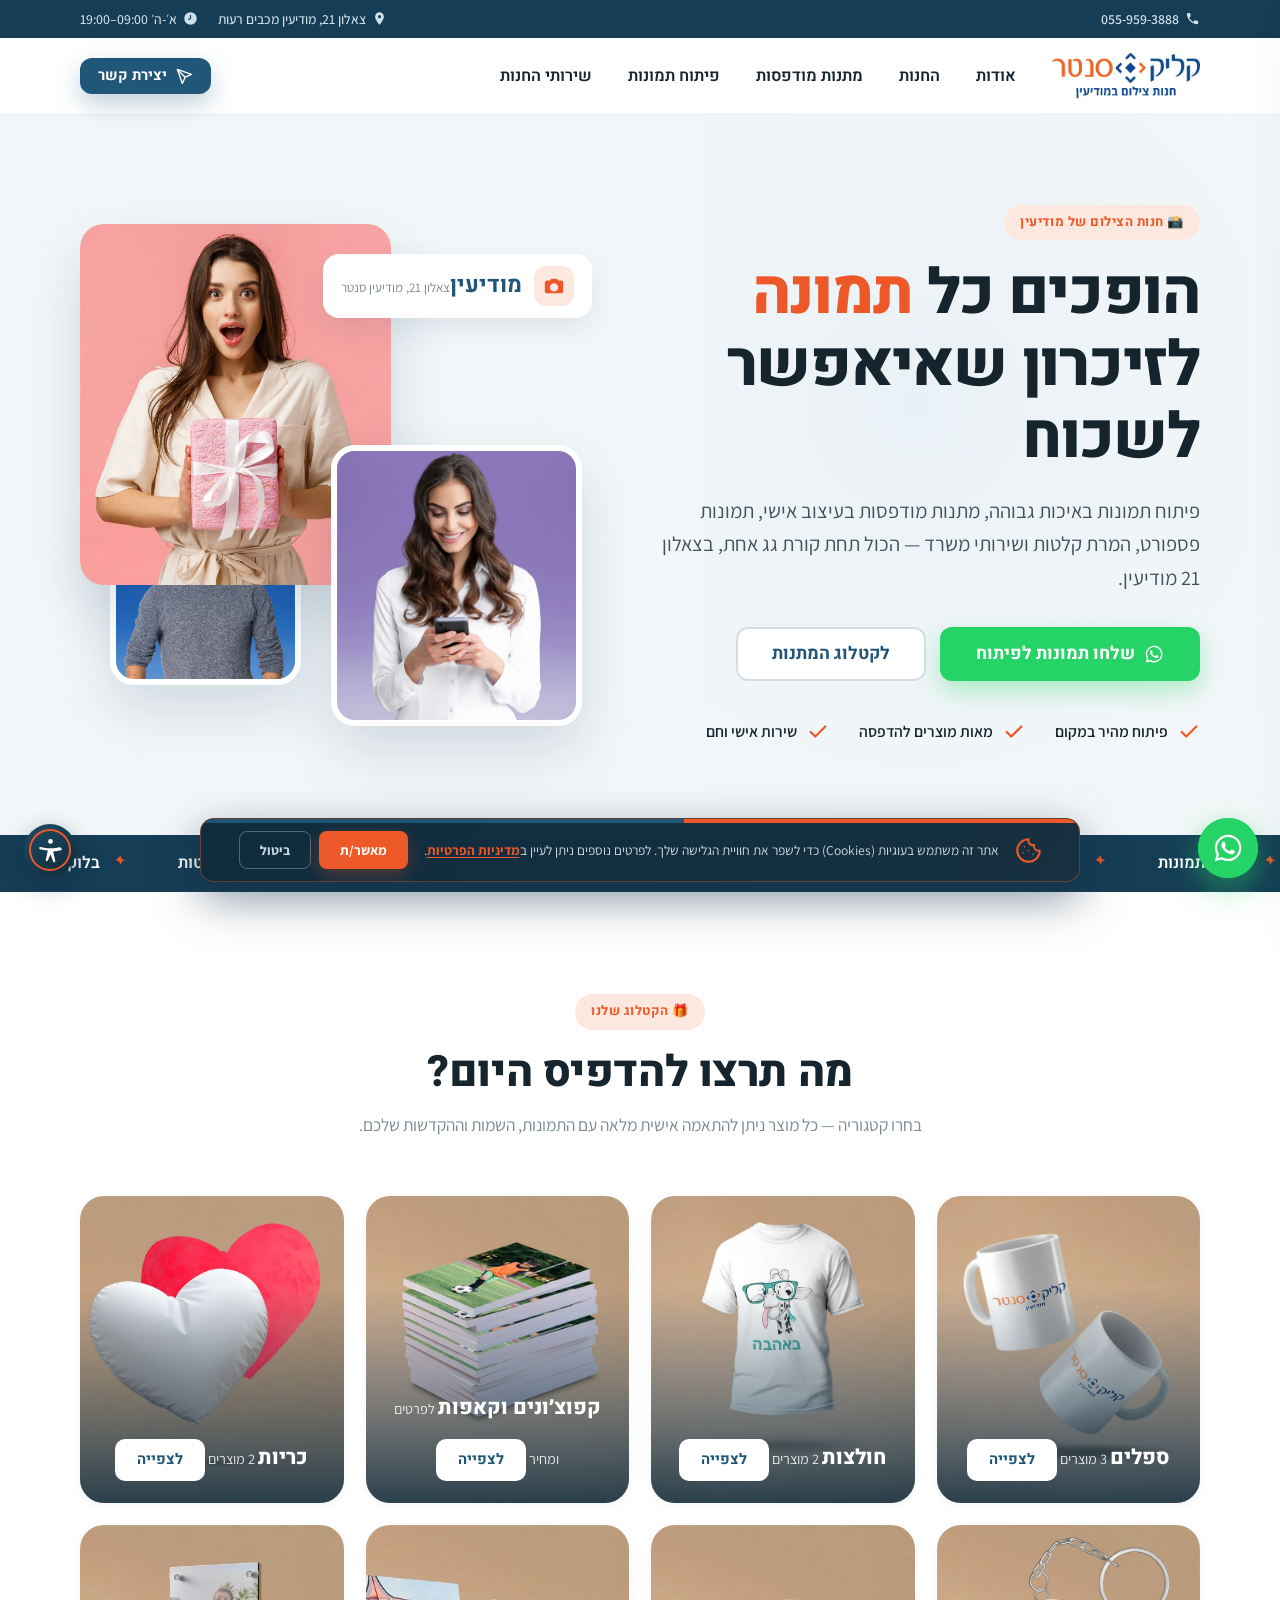
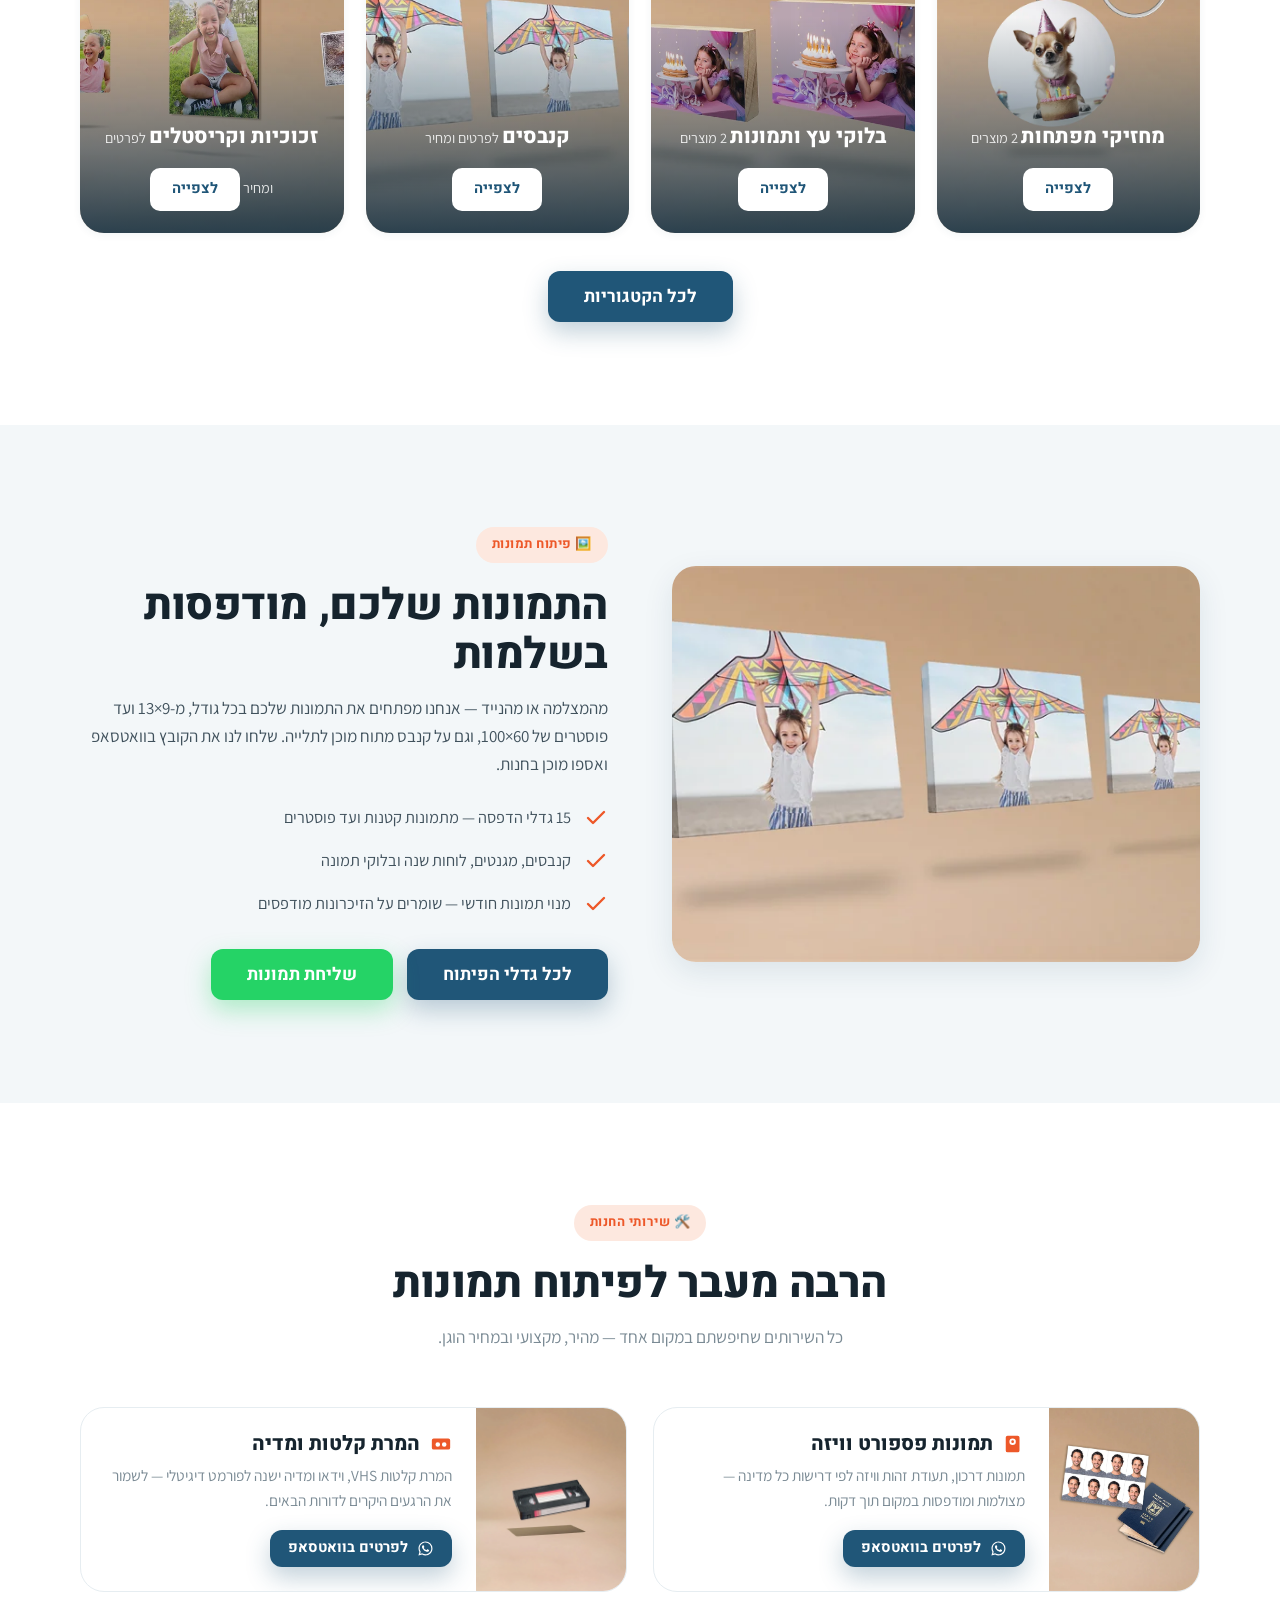
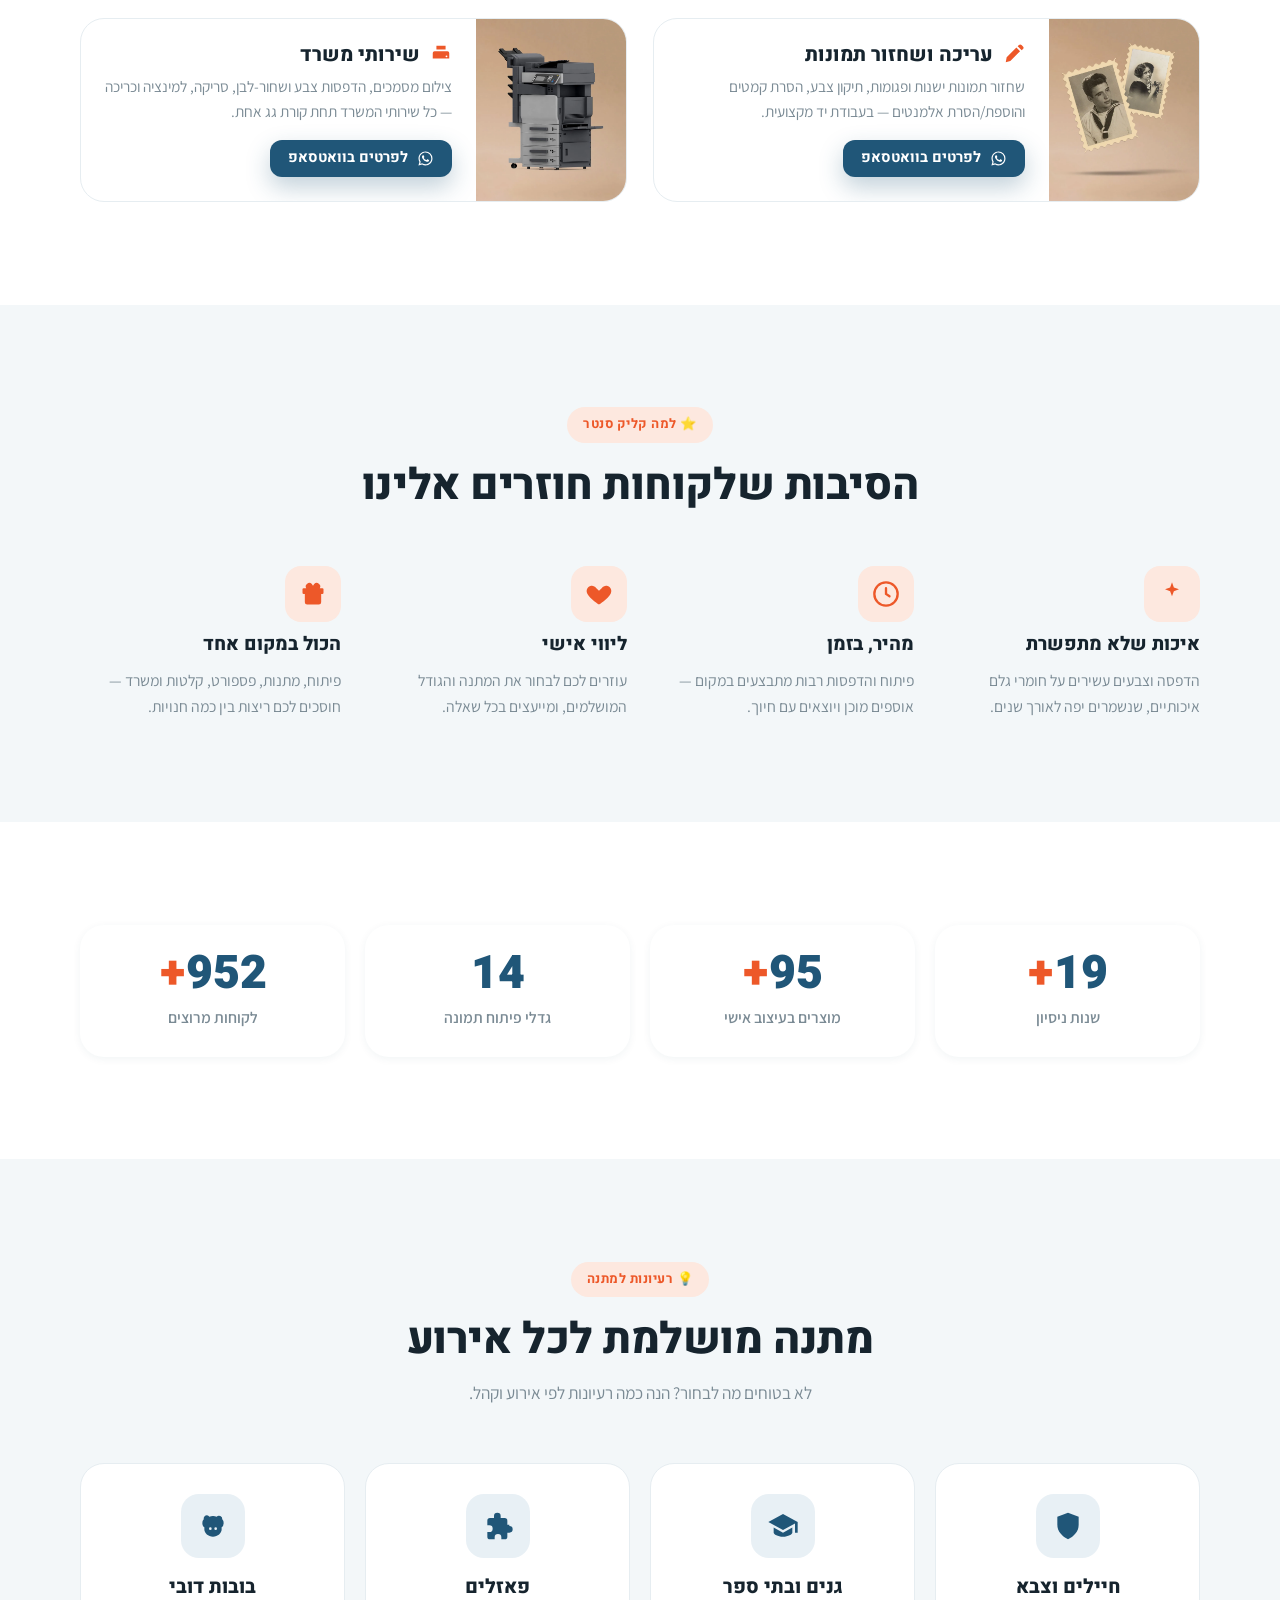
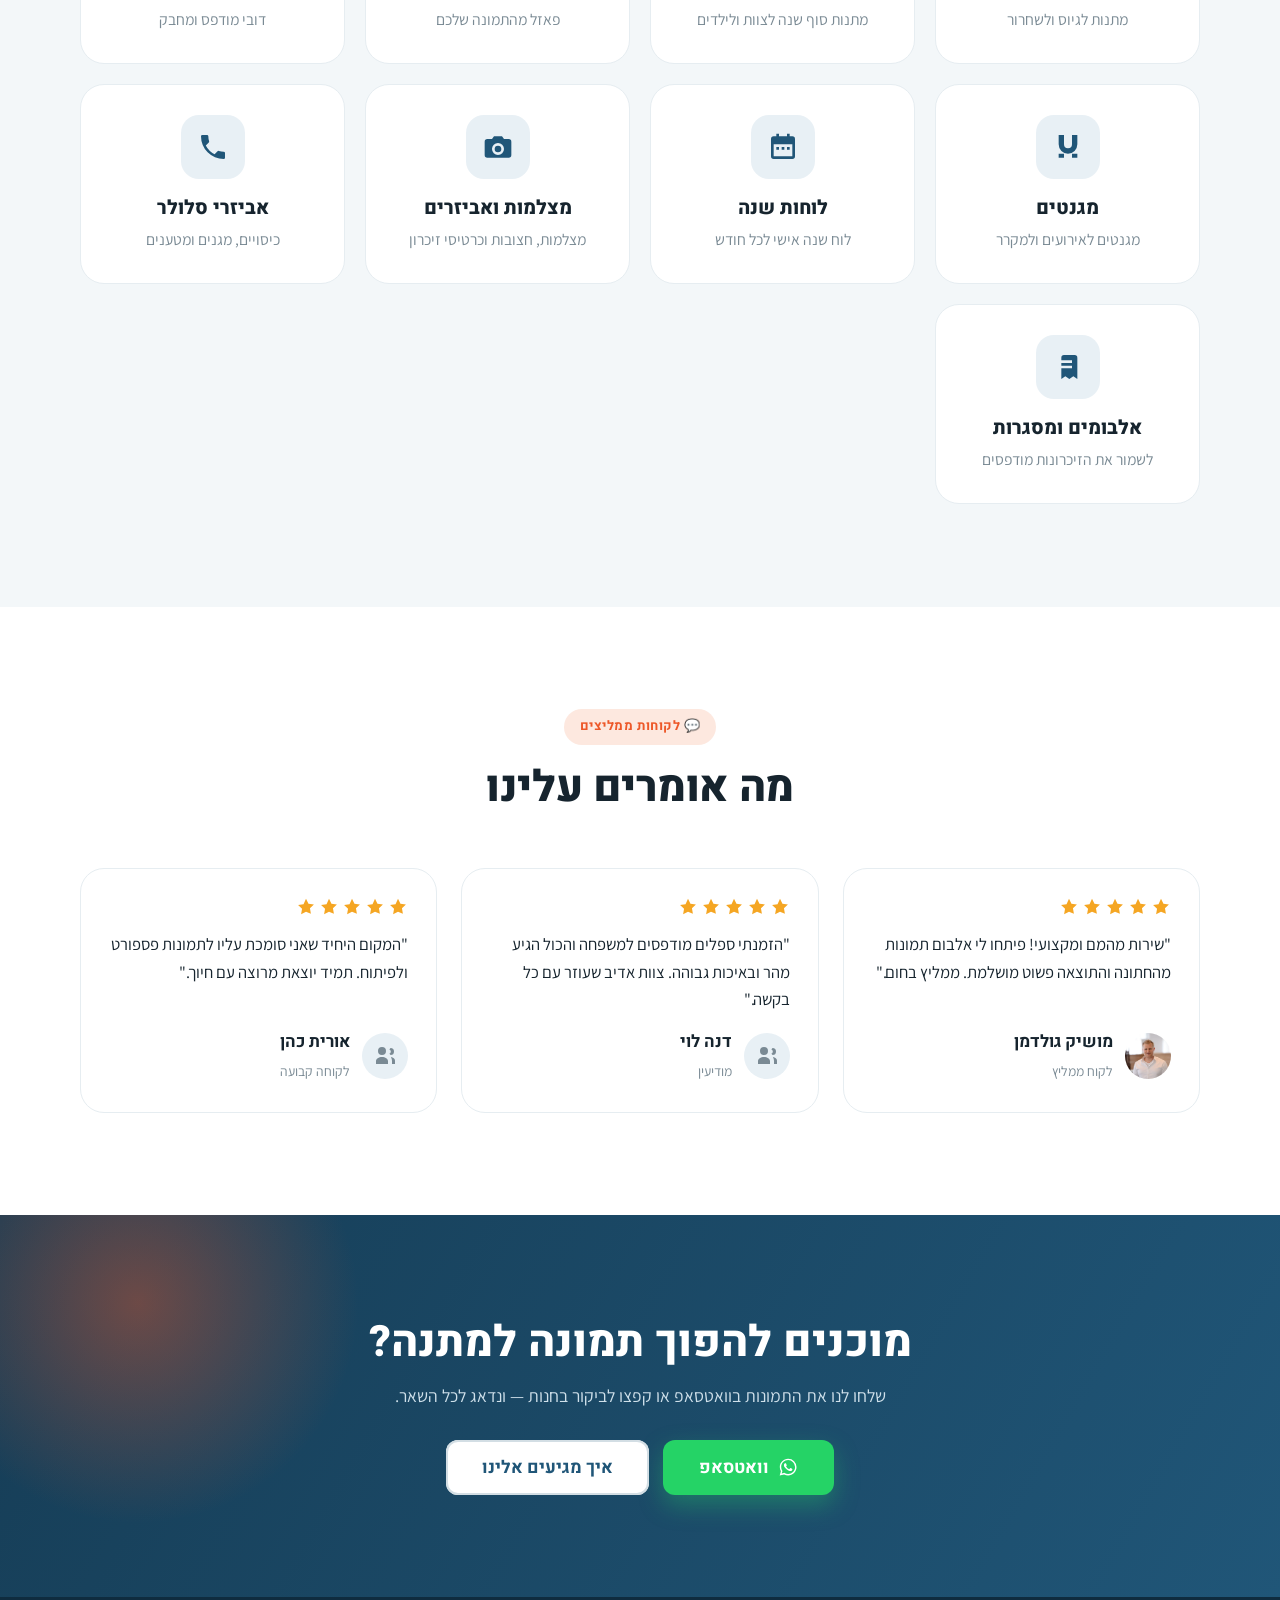
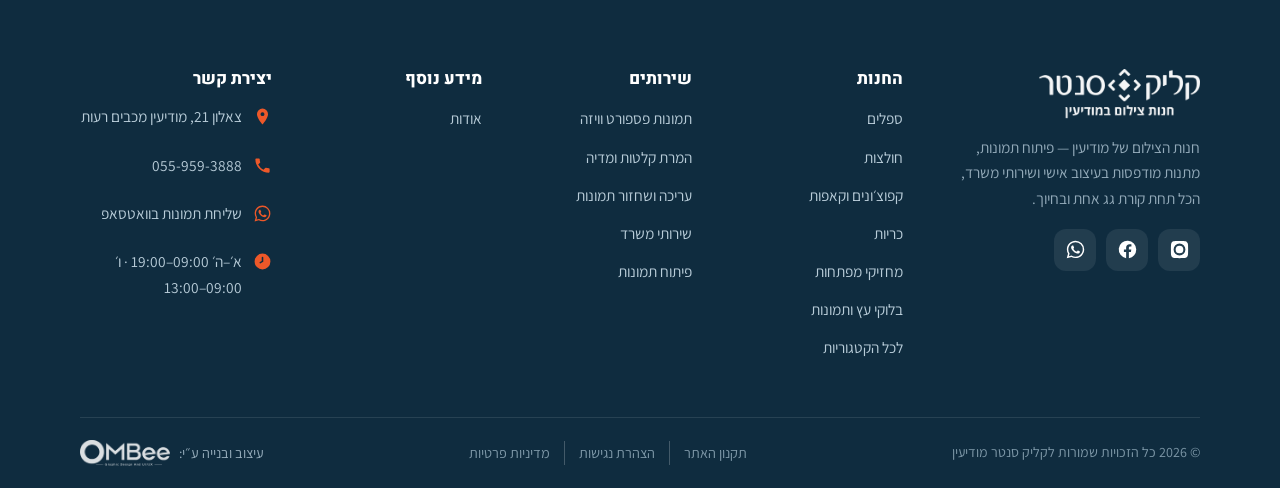
==== commit 163c5c1d: "Align with OMBee standards: accessibility widget, footer, WebP, cookie banner - Accessibility widget" ====
--- a/index.html
+++ b/index.html
@@ -9,11 +9,11 @@
   <meta property="og:type" content="website">
   <meta property="og:title" content="קליק סנטר מודיעין | חנות צילום ומתנות בעיצוב אישי">
   <meta property="og:description" content="פיתוח תמונות, מתנות מודפסות, תמונות פספורט, המרת קלטות ושירותי משרד — הכל במקום אחד במודיעין.">
-  <meta property="og:image" content="img/hero-gifts.jpg">
+  <meta property="og:image" content="img/hero-gifts.webp">
   <meta property="og:locale" content="he_IL">
   <meta name="theme-color" content="#205678">
 
-  <link rel="icon" type="image/svg+xml" href="img/favicon.svg">
+  <link rel="icon" type="image/webp" href="img/icon-klilcnter.webp">
   <link rel="preconnect" href="https://fonts.googleapis.com">
   <link rel="preconnect" href="https://fonts.gstatic.com" crossorigin>
   <link href="https://fonts.googleapis.com/css2?family=Assistant:wght@300;400;500;600;700;800&family=Heebo:wght@400;600;700;800;900&display=swap" rel="stylesheet">
@@ -24,7 +24,7 @@
     "@context": "https://schema.org",
     "@type": "Store",
     "name": "קליק סנטר מודיעין",
-    "image": "https://www.klikcenter.co.il/img/logo-Klikcenter.png",
+    "image": "https://www.klikcenter.co.il/img/logo-Klikcenter.webp",
     "description": "חנות צילום, פיתוח תמונות ומתנות בעיצוב אישי במודיעין.",
     "telephone": "+972-55-959-3888",
     "url": "https://www.klikcenter.co.il/",
@@ -65,9 +65,9 @@
           </div>
 
           <div class="hero__media reveal" data-delay="2">
-            <img class="m1" src="img/hero-gifts.jpg" alt="מתנות מודפסות בעיצוב אישי" width="600" height="750">
-            <img class="m2" src="img/hero-sending.jpg" alt="שליחת תמונות לפיתוח" width="500" height="560">
-            <img class="m3" src="img/hero-passport.jpg" alt="תמונות פספורט" width="400" height="400">
+            <img class="m1" src="img/hero-gifts.webp" alt="מתנות מודפסות בעיצוב אישי" width="600" height="750">
+            <img class="m2" src="img/hero-sending.webp" alt="שליחת תמונות לפיתוח" width="500" height="560">
+            <img class="m3" src="img/hero-passport.webp" alt="תמונות פספורט" width="400" height="400">
             <div class="hero__badge">
               <span class="ic"><svg viewBox="0 0 24 24" fill="currentColor" aria-hidden="true"><path d="M9 4l-1.5 2H4a2 2 0 0 0-2 2v10a2 2 0 0 0 2 2h16a2 2 0 0 0 2-2V8a2 2 0 0 0-2-2h-3.5L15 4zm3 5a4.5 4.5 0 1 1 0 9 4.5 4.5 0 0 1 0-9z"/></svg></span>
               <div><b>מודיעין</b><span>צאלון 21, מודיעין סנטר</span></div>
@@ -102,7 +102,7 @@
       <div class="container">
         <div class="split">
           <div class="split__media reveal">
-            <img src="img/cat-canvas.png" alt="הדפסת תמונות על קנבס" loading="lazy">
+            <img src="img/cat-canvas.webp" alt="הדפסת תמונות על קנבס" loading="lazy">
           </div>
           <div class="reveal" data-delay="1">
             <span class="eyebrow">🖼️ פיתוח תמונות</span>
@@ -171,10 +171,10 @@
       <div class="container">
         <!-- מספרים לדוגמה — ניתן לעדכן בקלות -->
         <div class="stats">
-          <div class="stat reveal" data-delay="1"><div class="stat__num">20<span class="text-accent">+</span></div><div class="stat__label">שנות ניסיון</div></div>
-          <div class="stat reveal" data-delay="2"><div class="stat__num">100<span class="text-accent">+</span></div><div class="stat__label">מוצרים בעיצוב אישי</div></div>
-          <div class="stat reveal" data-delay="3"><div class="stat__num">15</div><div class="stat__label">גדלי פיתוח תמונה</div></div>
-          <div class="stat reveal" data-delay="4"><div class="stat__num">1,000<span class="text-accent">+</span></div><div class="stat__label">לקוחות מרוצים</div></div>
+          <div class="stat reveal" data-delay="1"><div class="stat__num"><span class="count" data-count="20">0</span><span class="text-accent">+</span></div><div class="stat__label">שנות ניסיון</div></div>
+          <div class="stat reveal" data-delay="2"><div class="stat__num"><span class="count" data-count="100">0</span><span class="text-accent">+</span></div><div class="stat__label">מוצרים בעיצוב אישי</div></div>
+          <div class="stat reveal" data-delay="3"><div class="stat__num"><span class="count" data-count="15">0</span></div><div class="stat__label">גדלי פיתוח תמונה</div></div>
+          <div class="stat reveal" data-delay="4"><div class="stat__num"><span class="count" data-count="1000">0</span><span class="text-accent">+</span></div><div class="stat__label">לקוחות מרוצים</div></div>
         </div>
       </div>
     </section>
@@ -223,6 +223,7 @@
   <script src="js/site.js"></script>
   <script src="js/components.js"></script>
   <script src="js/accessibility.js"></script>
+  <script src="js/cookies.js"></script>
   <script>
     (function () {
       var S = window.SITE;
--- a/css/style.css
+++ b/css/style.css
@@ -146,7 +146,7 @@
 .header-bar { display: flex; align-items: center; gap: 20px; min-height: var(--header-h); }
 .brand { display: flex; align-items: center; flex-shrink: 0; }
 .brand img { height: 46px; width: auto; }
-.nav { display: flex; align-items: center; gap: 4px; }
+.nav { display: flex; align-items: center; gap: 4px; flex: 1; }
 .nav__link {
   font-family: var(--font-head); font-weight: 600; font-size: 1.02rem;
   color: var(--ink); padding: 10px 16px; border-radius: var(--r-pill);
@@ -159,7 +159,7 @@
   background: var(--accent); border-radius: 3px;
 }
 .header-cta { display: flex; align-items: center; gap: 12px; flex-shrink: 0; }
-.nav__cta { margin-inline-start: 10px; }
+.nav__cta { margin-inline-start: auto; }
 .nav-toggle {
   display: none; width: 44px; height: 44px; flex-shrink: 0;
   background: none; align-items: center; justify-content: center;
@@ -481,7 +481,7 @@
    Footer
    ========================================================================== */
 .site-footer { background: var(--brand-900); color: #b9cdd9; padding-block: clamp(48px, 6vw, 72px) 0; }
-.footer-grid { display: grid; grid-template-columns: 1.4fr 1fr 1fr 1.2fr; gap: 36px; }
+.footer-grid { display: grid; grid-template-columns: 1.5fr 1fr 1fr 1fr 1.1fr; gap: 36px; }
 .footer-brand img { height: 50px; margin-bottom: 16px; filter: brightness(0) invert(1); opacity: .96; }
 .footer-brand p { font-size: .96rem; color: #93aab9; max-width: 300px; }
 .footer-social { display: flex; gap: 10px; margin-top: 18px; }
@@ -502,12 +502,20 @@
 .footer-bottom a { color: #7e98a8; }
 .footer-bottom a:hover { color: #fff; }
 .footer-bottom__links { display: flex; flex-wrap: wrap; gap: 8px 18px; }
+.footer-credit { display: inline-flex; align-items: center; gap: 9px; font-size: .9rem; color: #93aab9; }
+.footer-credit a { display: inline-flex; line-height: 0; opacity: .85; transition: opacity .2s; }
+.footer-credit a:hover { opacity: 1; }
+.footer-credit img { height: 26px; width: auto; filter: brightness(0) invert(1); }
+.footer-legal { display: flex; align-items: center; }
+.footer-legal a { color: #7e98a8; font-size: .9rem; padding: 0 14px; transition: color .2s; }
+.footer-legal a:hover { color: #fff; }
+.footer-legal a + a { border-inline-start: 1px solid rgba(255,255,255,.22); }
 
 /* ==========================================================================
    Floating WhatsApp
    ========================================================================== */
 .wa-float {
-  position: fixed; inset-block-end: 22px; inset-inline-end: 22px; z-index: 90;
+  position: fixed; inset-block-end: 22px; right: 22px; z-index: 90;
   width: 60px; height: 60px; border-radius: 50%; background: var(--whatsapp);
   display: grid; place-items: center; box-shadow: 0 10px 30px rgba(37,211,102,.5);
   transition: transform .25s var(--ease);
@@ -581,75 +589,3 @@
    ========================================================================== */
 .topbar__set span { display: inline-flex; align-items: center; gap: 6px; }
 .topbar__set svg { flex-shrink: 0; }
-
-/* ==========================================================================
-   Accessibility widget
-   ========================================================================== */
-.a11y-toggle {
-  position: fixed; inset-block-end: 22px; inset-inline-start: 22px; z-index: 95;
-  width: 56px; height: 56px; border-radius: 50%; background: var(--brand);
-  display: grid; place-items: center; box-shadow: 0 10px 28px rgba(22,60,86,.42);
-  transition: transform .25s var(--ease), background .2s;
-}
-.a11y-toggle:hover { transform: scale(1.07); background: var(--brand-600); }
-.a11y-toggle svg { width: 32px; height: 32px; color: #fff; }
-.a11y-panel {
-  position: fixed; inset-block-end: 90px; inset-inline-start: 22px; z-index: 96;
-  width: min(92vw, 360px); max-height: min(78vh, 640px); overflow-y: auto;
-  background: #fff; border-radius: var(--r-lg); box-shadow: var(--shadow-lg);
-  border: 1px solid var(--line); padding: 18px;
-  opacity: 0; visibility: hidden; transform: translateY(16px) scale(.98);
-  transition: opacity .25s var(--ease), transform .25s var(--ease), visibility .25s;
-}
-.a11y-panel.is-open { opacity: 1; visibility: visible; transform: none; }
-.a11y-panel__head { display: flex; align-items: center; justify-content: space-between; margin-bottom: 14px; }
-.a11y-panel__head h2 { font-size: 1.25rem; display: flex; align-items: center; gap: 8px; }
-.a11y-panel__head h2 svg { width: 24px; height: 24px; color: var(--brand); }
-.a11y-panel__close { width: 38px; height: 38px; border-radius: 10px; background: var(--bg-soft); display: grid; place-items: center; }
-.a11y-panel__close svg { width: 22px; height: 22px; color: var(--brand); }
-.a11y-grid { display: grid; grid-template-columns: 1fr 1fr; gap: 10px; }
-.a11y-opt {
-  display: flex; flex-direction: column; align-items: center; justify-content: center; gap: 7px; text-align: center;
-  padding: 14px 8px; border: 1.5px solid var(--line); border-radius: var(--r);
-  background: #fff; color: var(--ink); font-family: var(--font-head); font-weight: 600; font-size: .9rem;
-  transition: border-color .2s, background .2s, color .2s; cursor: pointer; min-height: 92px;
-}
-.a11y-opt:hover { border-color: var(--brand); }
-.a11y-opt.is-active { border-color: var(--accent); background: var(--accent-soft); color: var(--accent-600); }
-.a11y-opt__ic { width: 28px; height: 28px; display: grid; place-items: center; color: currentColor; }
-.a11y-opt__ic svg { width: 26px; height: 26px; }
-.a11y-opt .lvl { font-size: .72rem; font-weight: 700; color: var(--accent); }
-.a11y-reset {
-  display: flex; align-items: center; justify-content: center; gap: 8px; width: 100%; margin-top: 12px;
-  padding: 13px; border-radius: var(--r); background: var(--brand); color: #fff;
-  font-family: var(--font-head); font-weight: 700; font-size: .98rem; transition: background .2s;
-}
-.a11y-reset:hover { background: var(--brand-600); }
-.a11y-reset svg { width: 18px; height: 18px; }
-@media (max-width: 420px) { .a11y-panel { inset-inline: 12px; width: auto; } .a11y-toggle { inset-inline-start: 14px; inset-block-end: 14px; } }
-
-/* ---- Accessibility STATE classes (on <html>) ---- */
-html.a11y-contrast, html.a11y-contrast body { background: #000 !important; }
-html.a11y-contrast * { background-color: #000 !important; background-image: none !important; color: #fff !important; border-color: #fff !important; }
-html.a11y-contrast a { color: #ffea00 !important; }
-html.a11y-contrast .btn, html.a11y-contrast .a11y-reset { background: #fff !important; color: #000 !important; box-shadow: none !important; border: 2px solid #fff !important; }
-html.a11y-contrast .a11y-opt.is-active { color: #ffea00 !important; border-color: #ffea00 !important; }
-
-html.a11y-grayscale { filter: grayscale(1); }
-html.a11y-invert { filter: invert(1) hue-rotate(180deg); }
-html.a11y-invert .a11y-root, html.a11y-invert .wa-float { filter: invert(1) hue-rotate(180deg); }
-
-html.a11y-links a:not(.btn):not(.a11y-opt) { text-decoration: underline !important; text-underline-offset: 3px; outline: 2px dashed currentColor; outline-offset: 2px; }
-
-html.a11y-bigtext-1 { font-size: 18px; }
-html.a11y-bigtext-2 { font-size: 20px; }
-html.a11y-bigtext-3 { font-size: 22.5px; }
-
-html.a11y-spacing :is(p, li, span, a, h1, h2, h3, h4, label, td, button) { letter-spacing: .09em !important; word-spacing: .14em !important; }
-html.a11y-lineheight :is(p, li, span, a, h1, h2, h3, h4, label, td) { line-height: 2.1 !important; }
-html.a11y-readable :is(body, p, li, span, a, h1, h2, h3, h4, button, input, textarea, select, label, td, .nav__link) { font-family: Arial, "Segoe UI", Tahoma, Verdana, sans-serif !important; }
-html.a11y-stopmotion *, html.a11y-stopmotion *::before, html.a11y-stopmotion *::after { animation: none !important; transition: none !important; scroll-behavior: auto !important; }
-html.a11y-hideimg img, html.a11y-hideimg .cat-card__img, html.a11y-hideimg .product-card__media img, html.a11y-hideimg .svc-card__media img { visibility: hidden !important; }
-html.a11y-cursor, html.a11y-cursor * {
-  cursor: url("data:image/svg+xml,%3Csvg xmlns='http://www.w3.org/2000/svg' width='40' height='40' viewBox='0 0 24 24'%3E%3Cpath d='M5 2l15 7.5-6.5 2.2L11 21z' fill='%23205678' stroke='%23ffffff' stroke-width='1.2'/%3E%3C/svg%3E") 5 3, auto !important;
-}
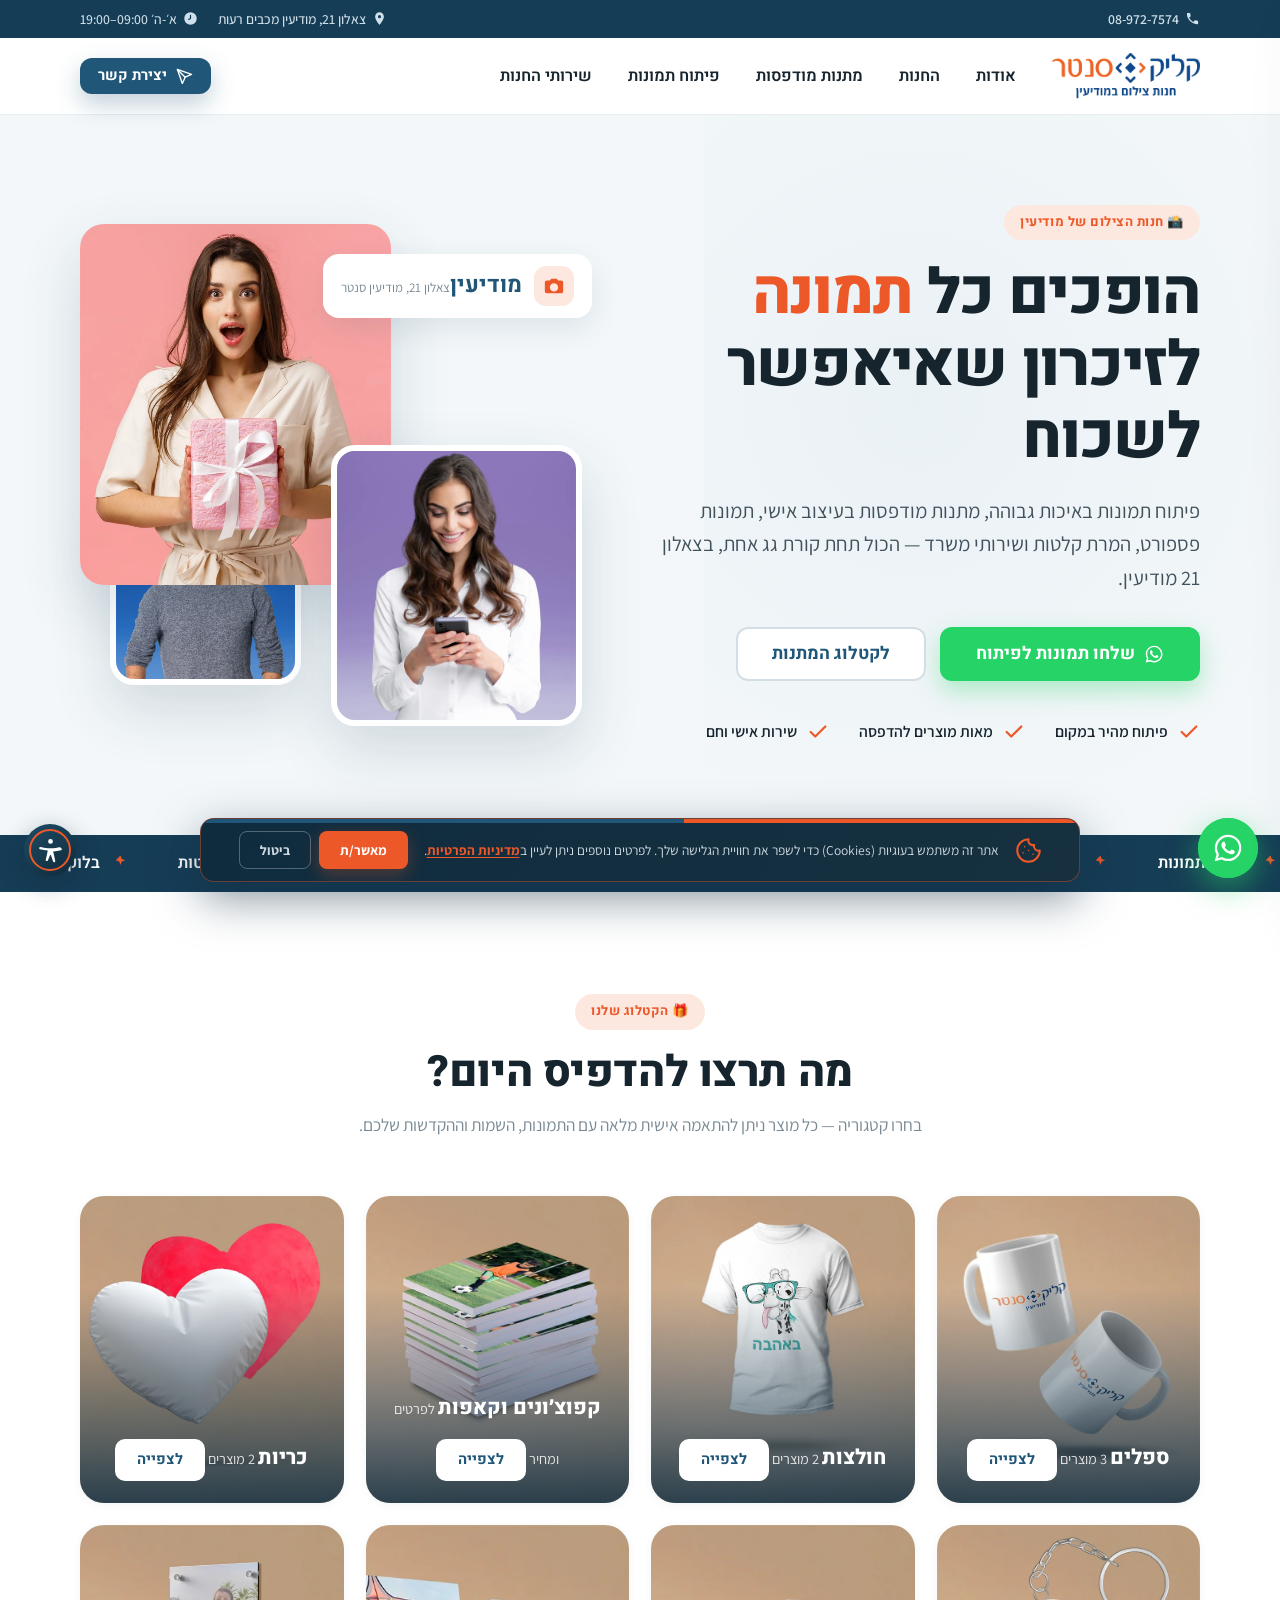
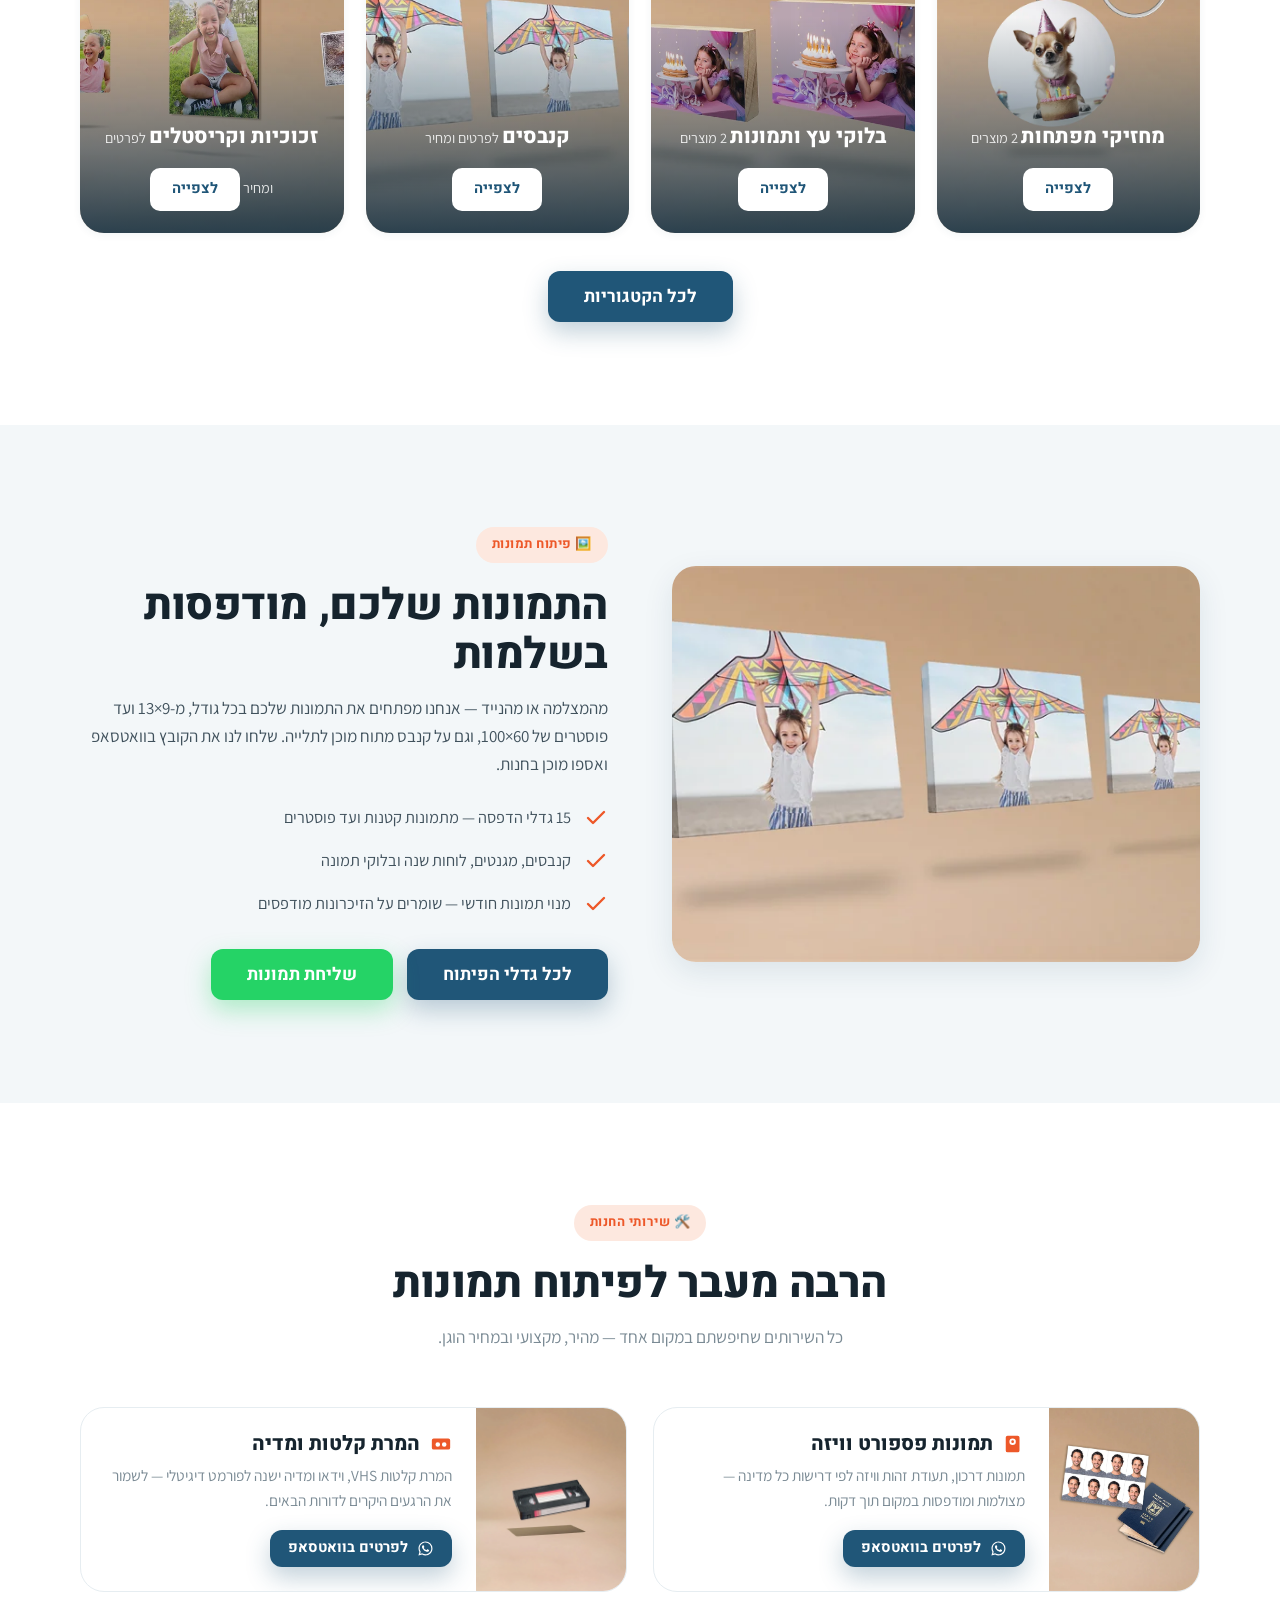
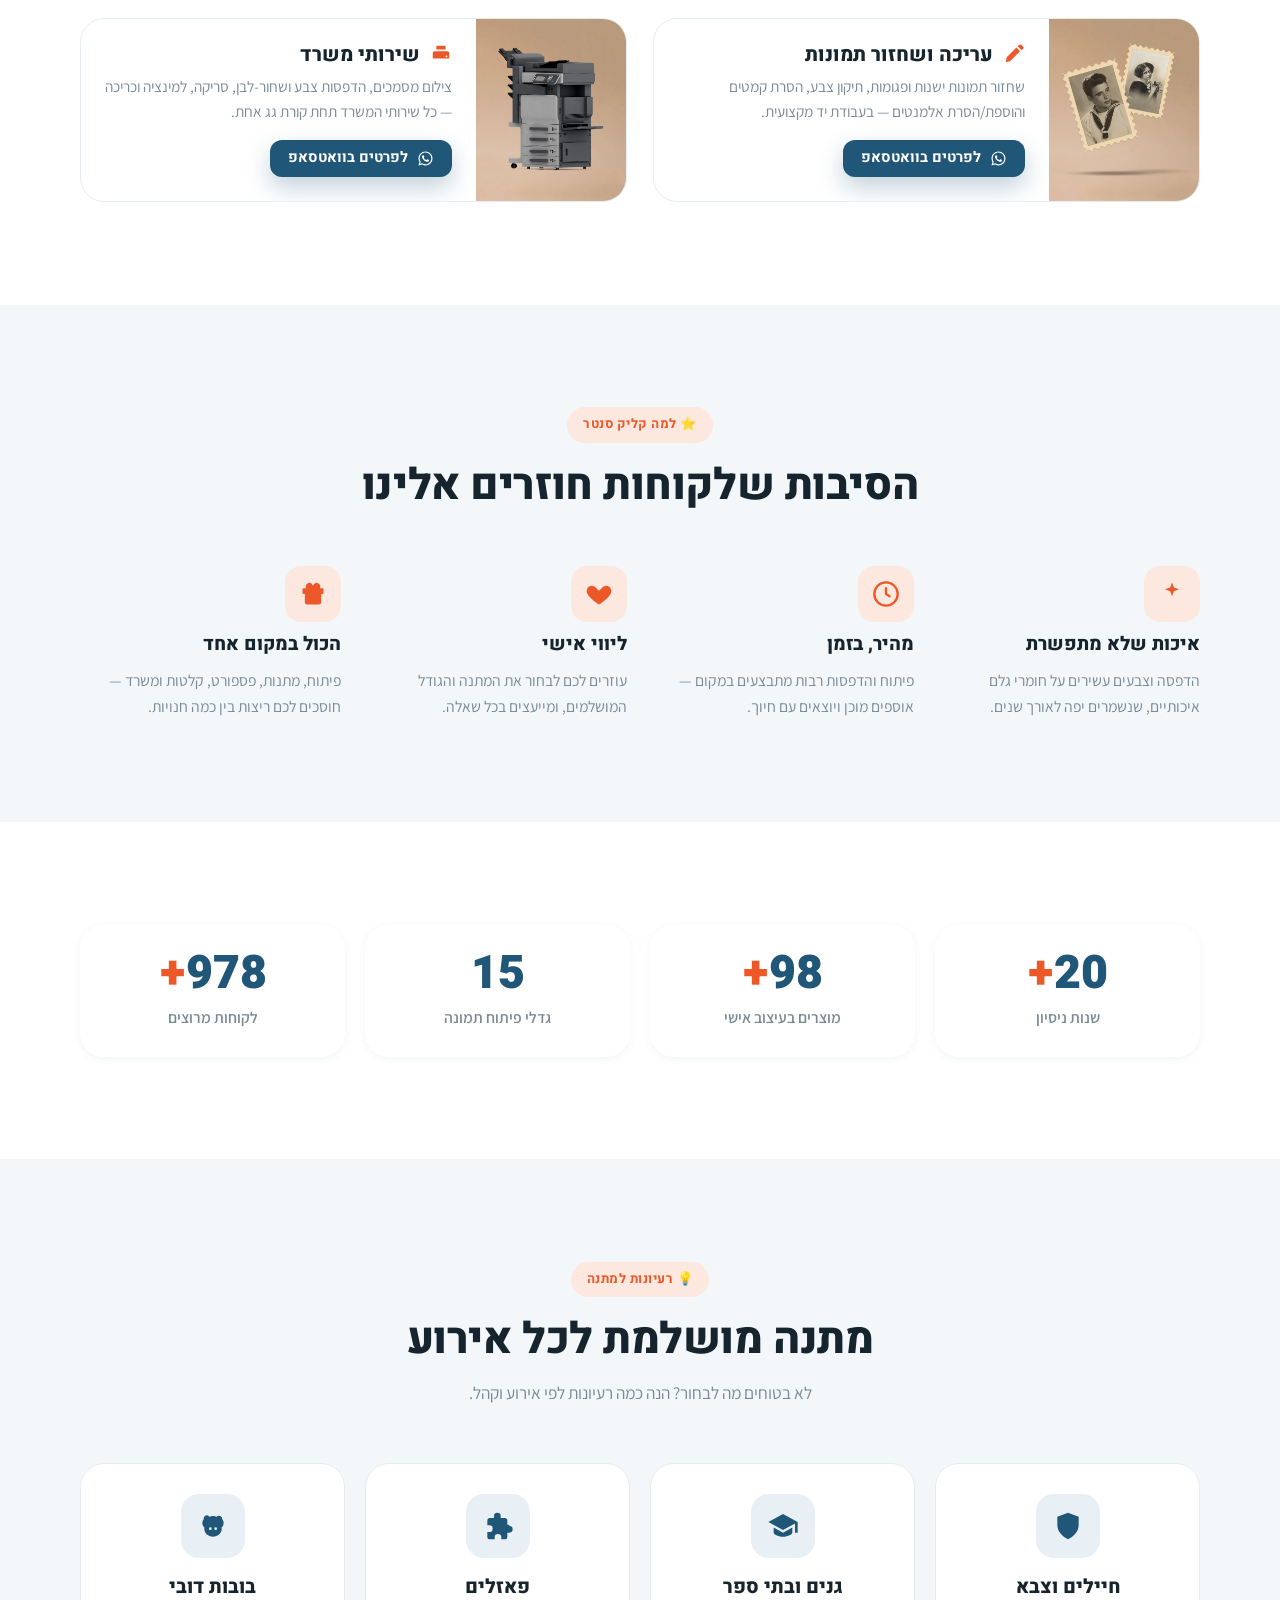
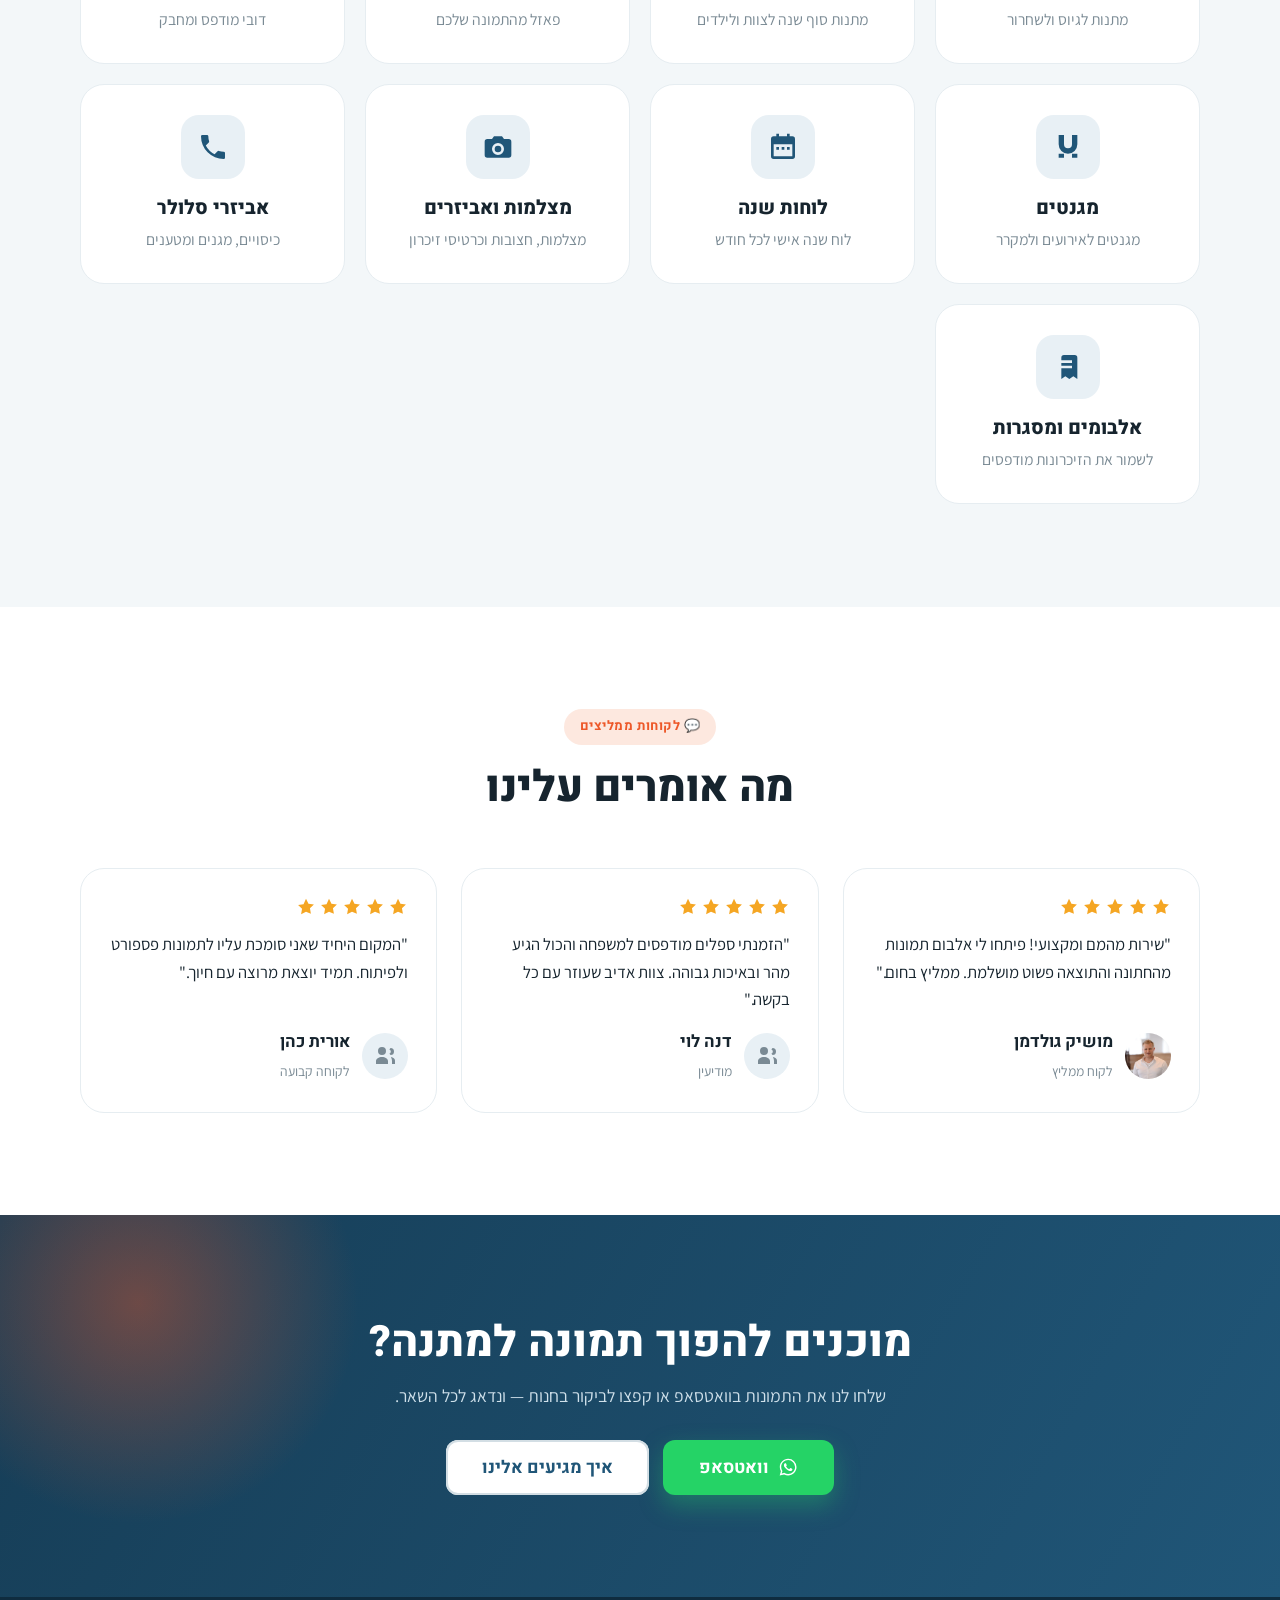
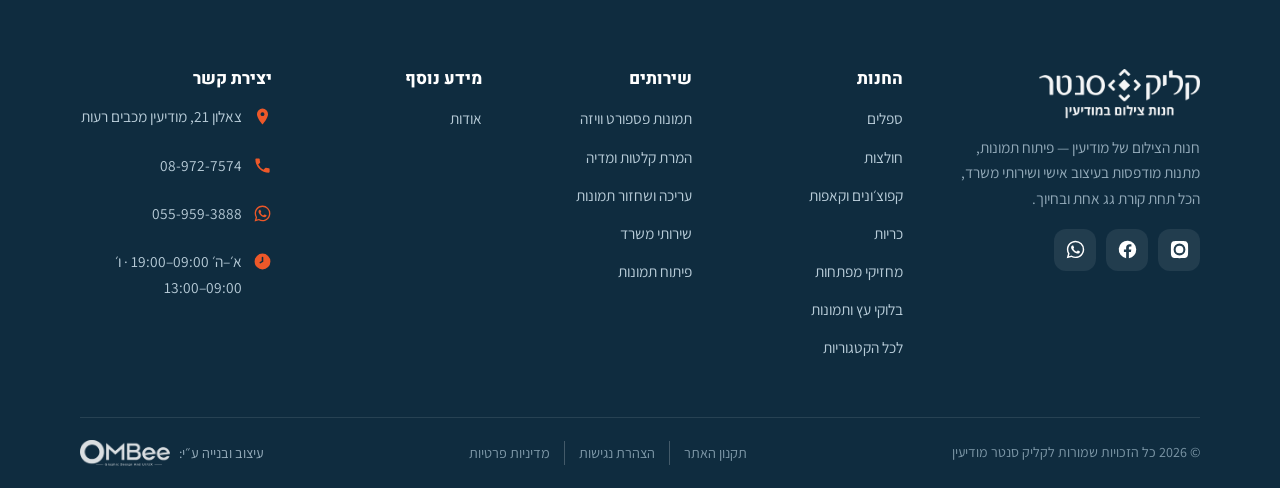
==== commit 99ad4b71: "Real contact details; rename img -> images; drop .claude - Split phone (08-972-7574 landline/tel) an" ====
--- a/index.html
+++ b/index.html
@@ -9,11 +9,11 @@
   <meta property="og:type" content="website">
   <meta property="og:title" content="קליק סנטר מודיעין | חנות צילום ומתנות בעיצוב אישי">
   <meta property="og:description" content="פיתוח תמונות, מתנות מודפסות, תמונות פספורט, המרת קלטות ושירותי משרד — הכל במקום אחד במודיעין.">
-  <meta property="og:image" content="img/hero-gifts.webp">
+  <meta property="og:image" content="images/hero-gifts.webp">
   <meta property="og:locale" content="he_IL">
   <meta name="theme-color" content="#205678">
 
-  <link rel="icon" type="image/webp" href="img/icon-klilcnter.webp">
+  <link rel="icon" type="image/webp" href="images/icon-klilcnter.webp">
   <link rel="preconnect" href="https://fonts.googleapis.com">
   <link rel="preconnect" href="https://fonts.gstatic.com" crossorigin>
   <link href="https://fonts.googleapis.com/css2?family=Assistant:wght@300;400;500;600;700;800&family=Heebo:wght@400;600;700;800;900&display=swap" rel="stylesheet">
@@ -24,7 +24,7 @@
     "@context": "https://schema.org",
     "@type": "Store",
     "name": "קליק סנטר מודיעין",
-    "image": "https://www.klikcenter.co.il/img/logo-Klikcenter.webp",
+    "image": "https://www.klikcenter.co.il/images/logo-Klikcenter.webp",
     "description": "חנות צילום, פיתוח תמונות ומתנות בעיצוב אישי במודיעין.",
     "telephone": "+972-55-959-3888",
     "url": "https://www.klikcenter.co.il/",
@@ -65,9 +65,9 @@
           </div>
 
           <div class="hero__media reveal" data-delay="2">
-            <img class="m1" src="img/hero-gifts.webp" alt="מתנות מודפסות בעיצוב אישי" width="600" height="750">
-            <img class="m2" src="img/hero-sending.webp" alt="שליחת תמונות לפיתוח" width="500" height="560">
-            <img class="m3" src="img/hero-passport.webp" alt="תמונות פספורט" width="400" height="400">
+            <img class="m1" src="images/hero-gifts.webp" alt="מתנות מודפסות בעיצוב אישי" width="600" height="750">
+            <img class="m2" src="images/hero-sending.webp" alt="שליחת תמונות לפיתוח" width="500" height="560">
+            <img class="m3" src="images/hero-passport.webp" alt="תמונות פספורט" width="400" height="400">
             <div class="hero__badge">
               <span class="ic"><svg viewBox="0 0 24 24" fill="currentColor" aria-hidden="true"><path d="M9 4l-1.5 2H4a2 2 0 0 0-2 2v10a2 2 0 0 0 2 2h16a2 2 0 0 0 2-2V8a2 2 0 0 0-2-2h-3.5L15 4zm3 5a4.5 4.5 0 1 1 0 9 4.5 4.5 0 0 1 0-9z"/></svg></span>
               <div><b>מודיעין</b><span>צאלון 21, מודיעין סנטר</span></div>
@@ -102,7 +102,7 @@
       <div class="container">
         <div class="split">
           <div class="split__media reveal">
-            <img src="img/cat-canvas.webp" alt="הדפסת תמונות על קנבס" loading="lazy">
+            <img src="images/cat-canvas.webp" alt="הדפסת תמונות על קנבס" loading="lazy">
           </div>
           <div class="reveal" data-delay="1">
             <span class="eyebrow">🖼️ פיתוח תמונות</span>
